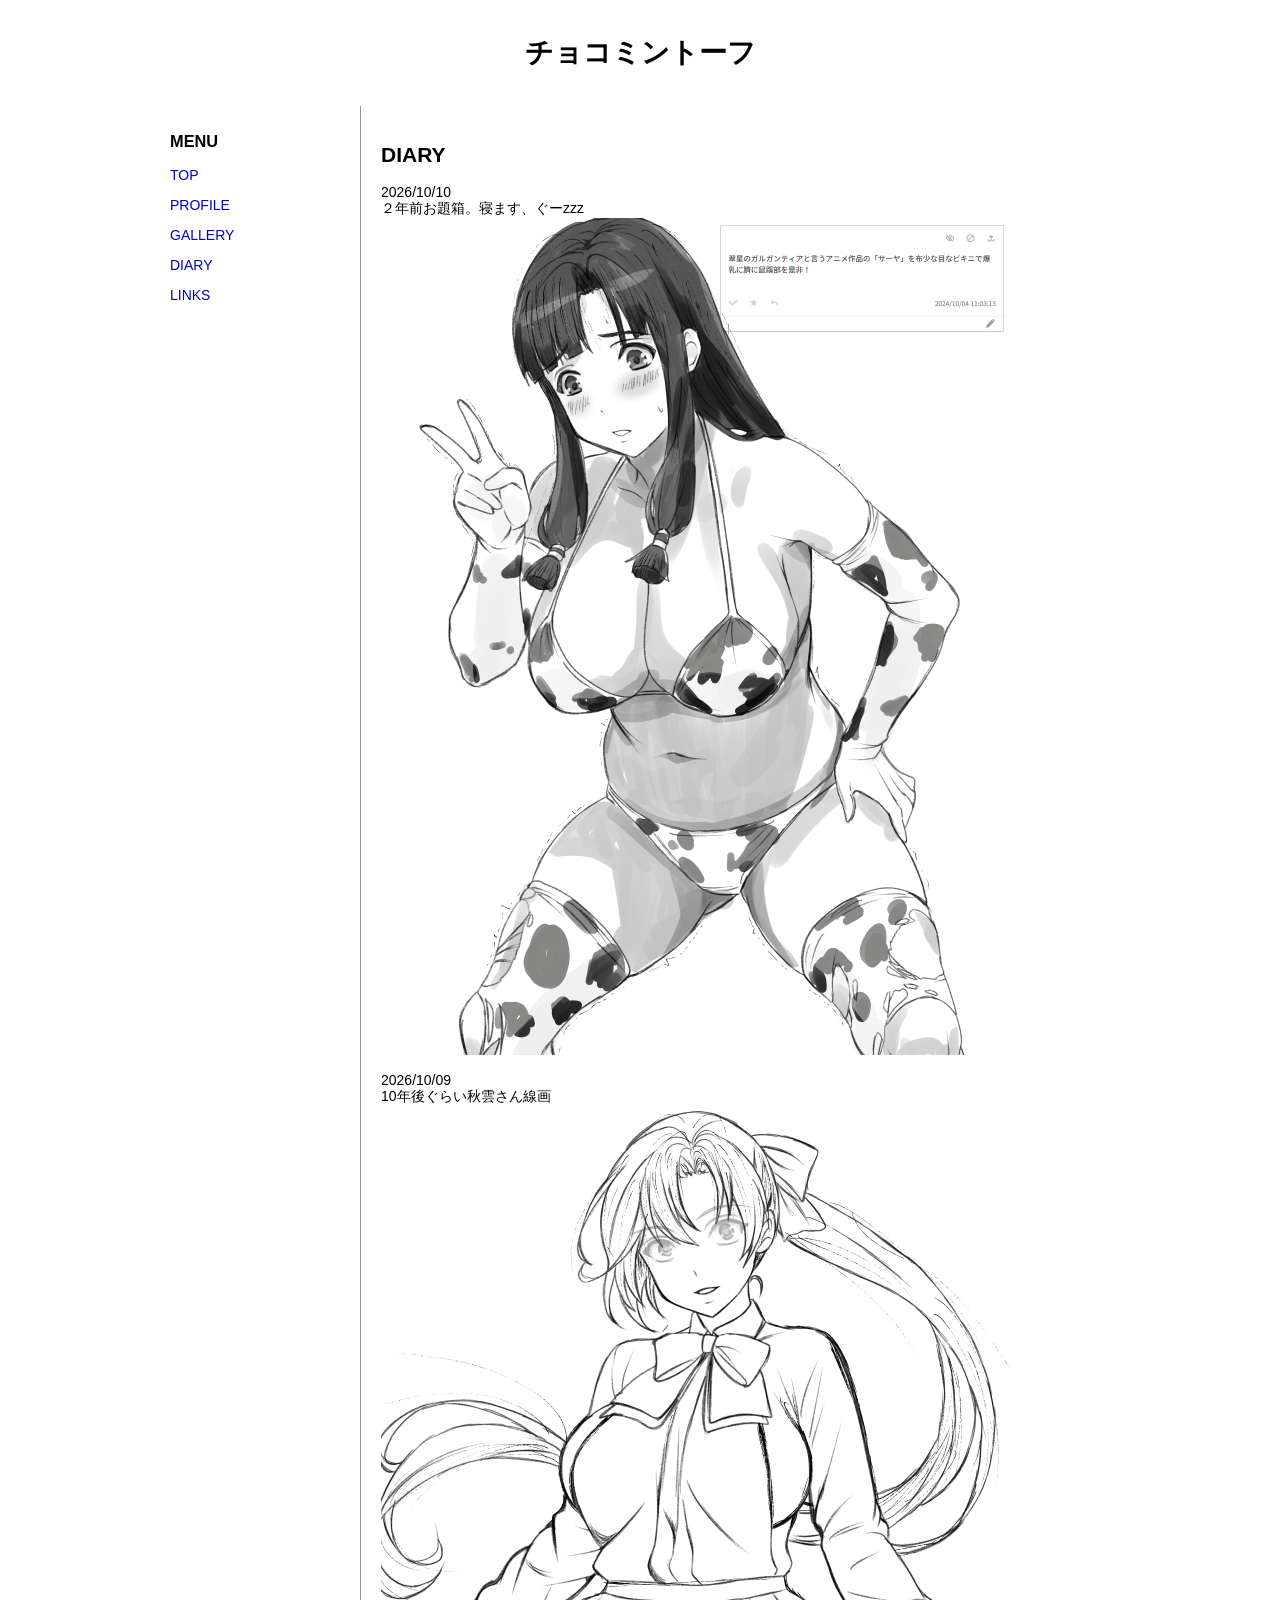
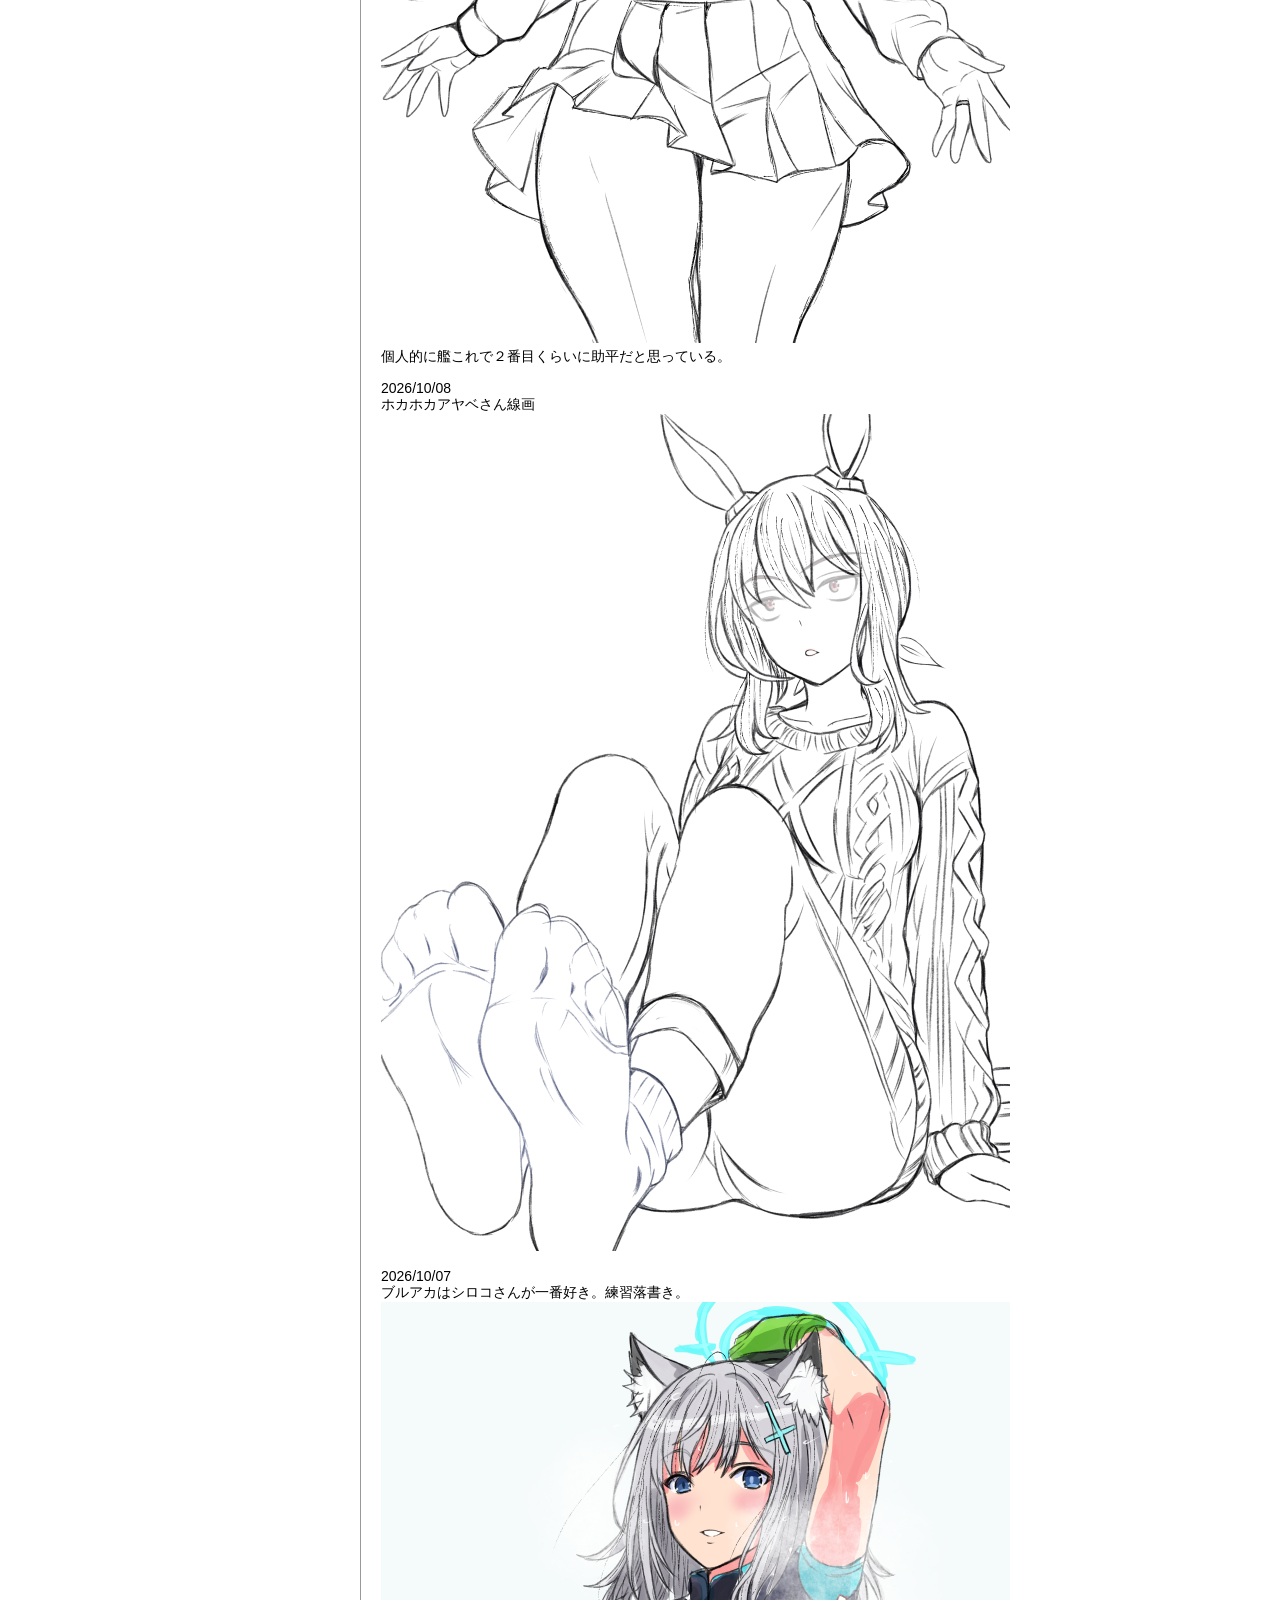
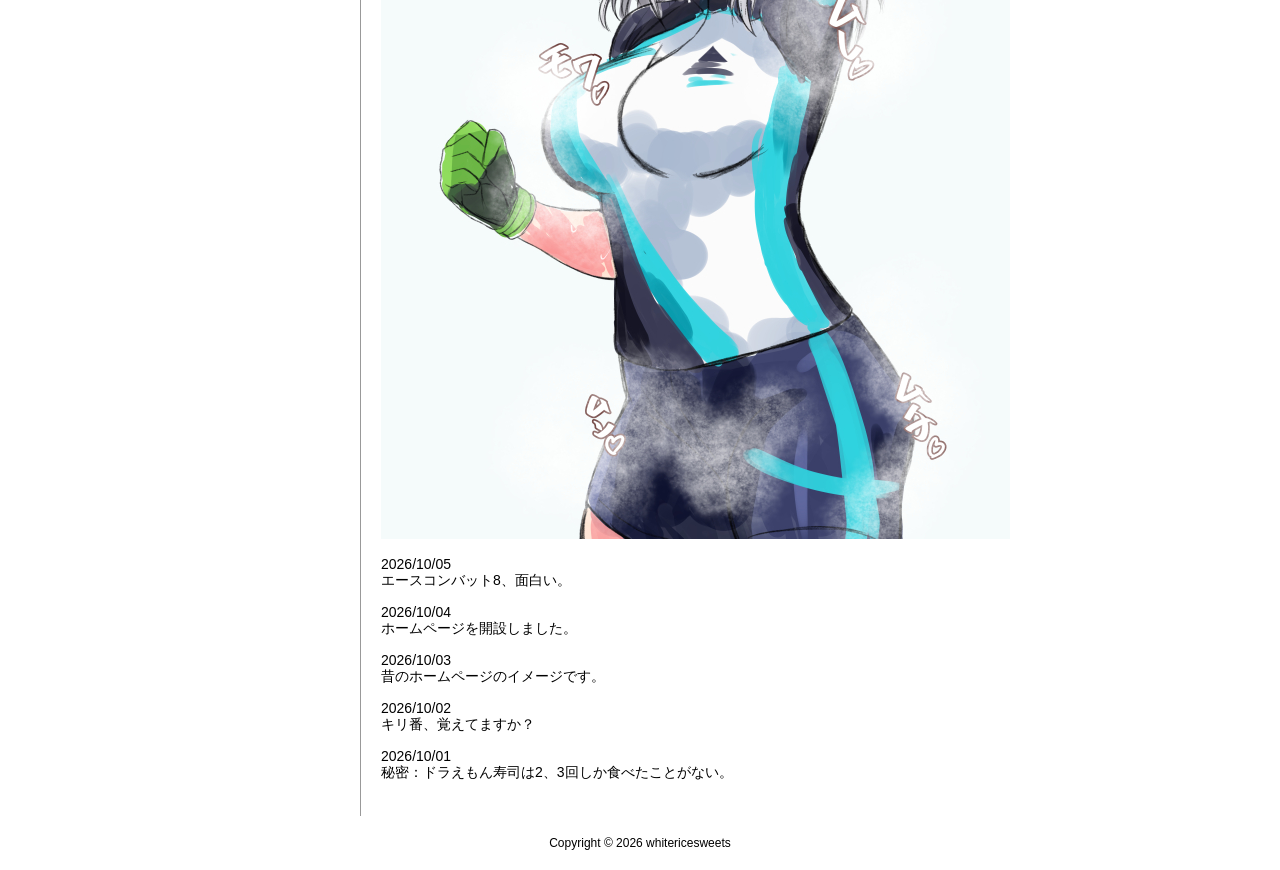
==== choco/diary.html @ 5cf2af8f "Update diary.html with new and existing entries Added new diary entry for 2026/10/10 and updated pre" ====
<!DOCTYPE html><html lang="ja"><head><meta charset="UTF-8"><title>diary.html</title><link rel="stylesheet" href="css/style.css"></head><body><div id="wrapper"><div id="header"><h1>チョコミントーフ</h1></div>
<div id="main"><div id="menu"><h3>MENU</h3><p><a href="index.html">TOP</a></p>
<p><a href="profile.html">PROFILE</a></p>
<p><a href="gallery.html">GALLERY</a></p>
<p><a href="diary.html">DIARY</a></p>
<p><a href="links.html">LINKS</a></p></div>



<div id="content"><h2>DIARY</h2>

<p>2026/10/10
  <br>２年前お題箱。寝ます、ぐーzzz <img src="img/saaya.jpg" alt="" title=""　class="topimg" >
</p>
  
<p>2026/10/09
  <br>10年後ぐらい秋雲さん線画 <img src="img/akigumo.jpg" alt="" title=""　class="topimg" >
　<br>個人的に艦これで２番目くらいに助平だと思っている。
</p>
  
<p>2026/10/08
  <br>ホカホカアヤベさん線画 <img src="img/ayabe.jpg" alt="" title=""　class="topimg" ></p>

<p>2026/10/07
<br>ブルアカはシロコさんが一番好き。練習落書き。 <img src="img/siroko.jpg" alt="" title=""　class="topimg" ></p>
<p>2026/10/05
<br>エースコンバット8、面白い。</p>
<p>2026/10/04
<br>ホームページを開設しました。</p>
<p>2026/10/03
<br>昔のホームページのイメージです。</p>
<p>2026/10/02
<br>キリ番、覚えてますか？</p>
<p>2026/10/01
<br>秘密：ドラえもん寿司は2、3回しか食べたことがない。</p>
</div></div><div class="footer">Copyright © 2026 whitericesweets</div></div></body></html>
---- choco/css/style.css ----
body{margin:0;background:#fff;color:#000;font-family:"MS PGothic","ＭＳ Ｐゴシック",sans-serif;font-size:14px;}#wrapper{width:960px;margin:0 auto;}#header{text-align:center;padding:15px;}#main{display:flex;}#menu{width:180px;border-right:1px solid #999;padding:10px;}#menu a{color:#0000cc;text-decoration:none;}#menu a:hover{text-decoration:underline;}#content{flex:1;padding:20px;}hr{border:none;border-top:1px solid #ccc;}table{border-collapse:collapse;}td{padding:4px 10px 4px 0}.footer{text-align:center;margin:20px;font-size:12px;}@media(max-width:768px){#wrapper{width:100%;}#main{flex-direction:column;}#menu{width:auto;border-right:none;border-bottom:1px solid #999;}}

.chocolate {
color: ##5C4033;
}
 
.mint {
color: #98FFCC;
}

.topimg {
  width: 50%;  /* 横幅を10%にする*/
 <!---height: 30%;  /* 縦幅を10%にする*/ --->
}
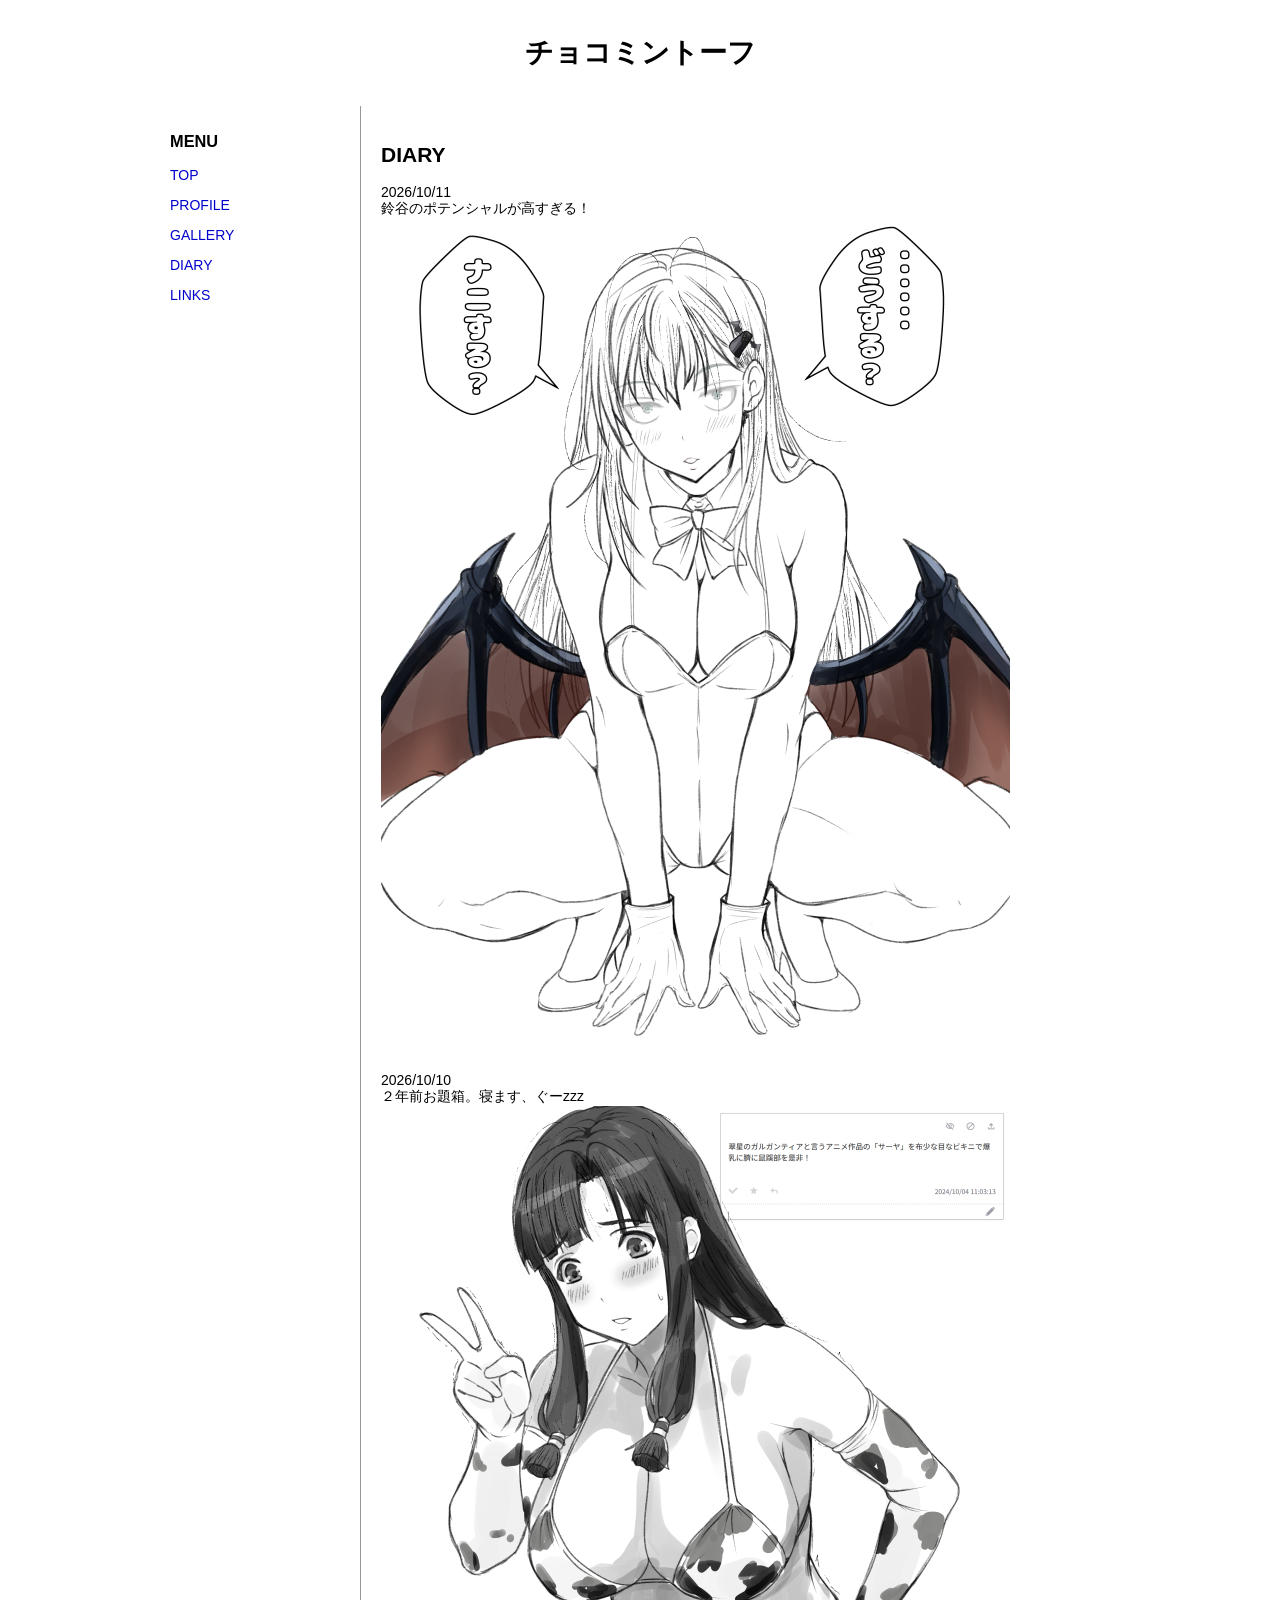
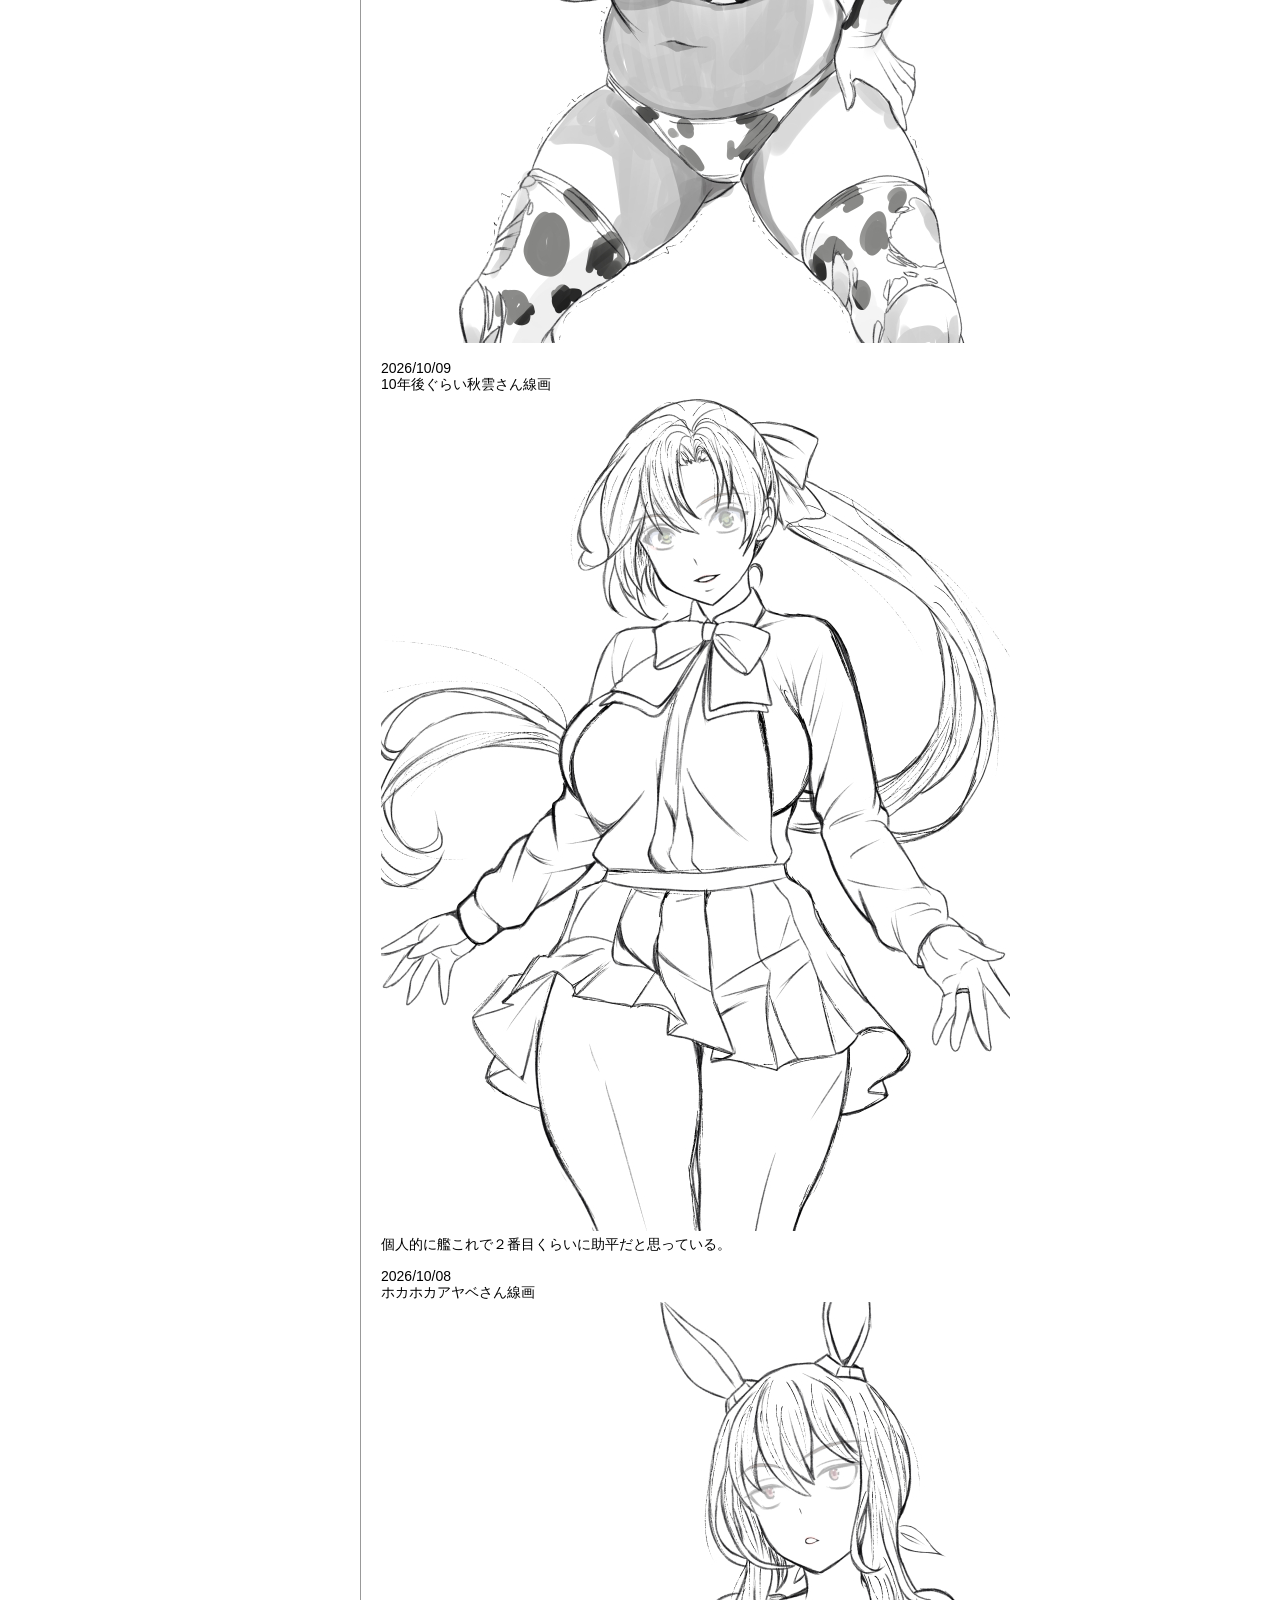
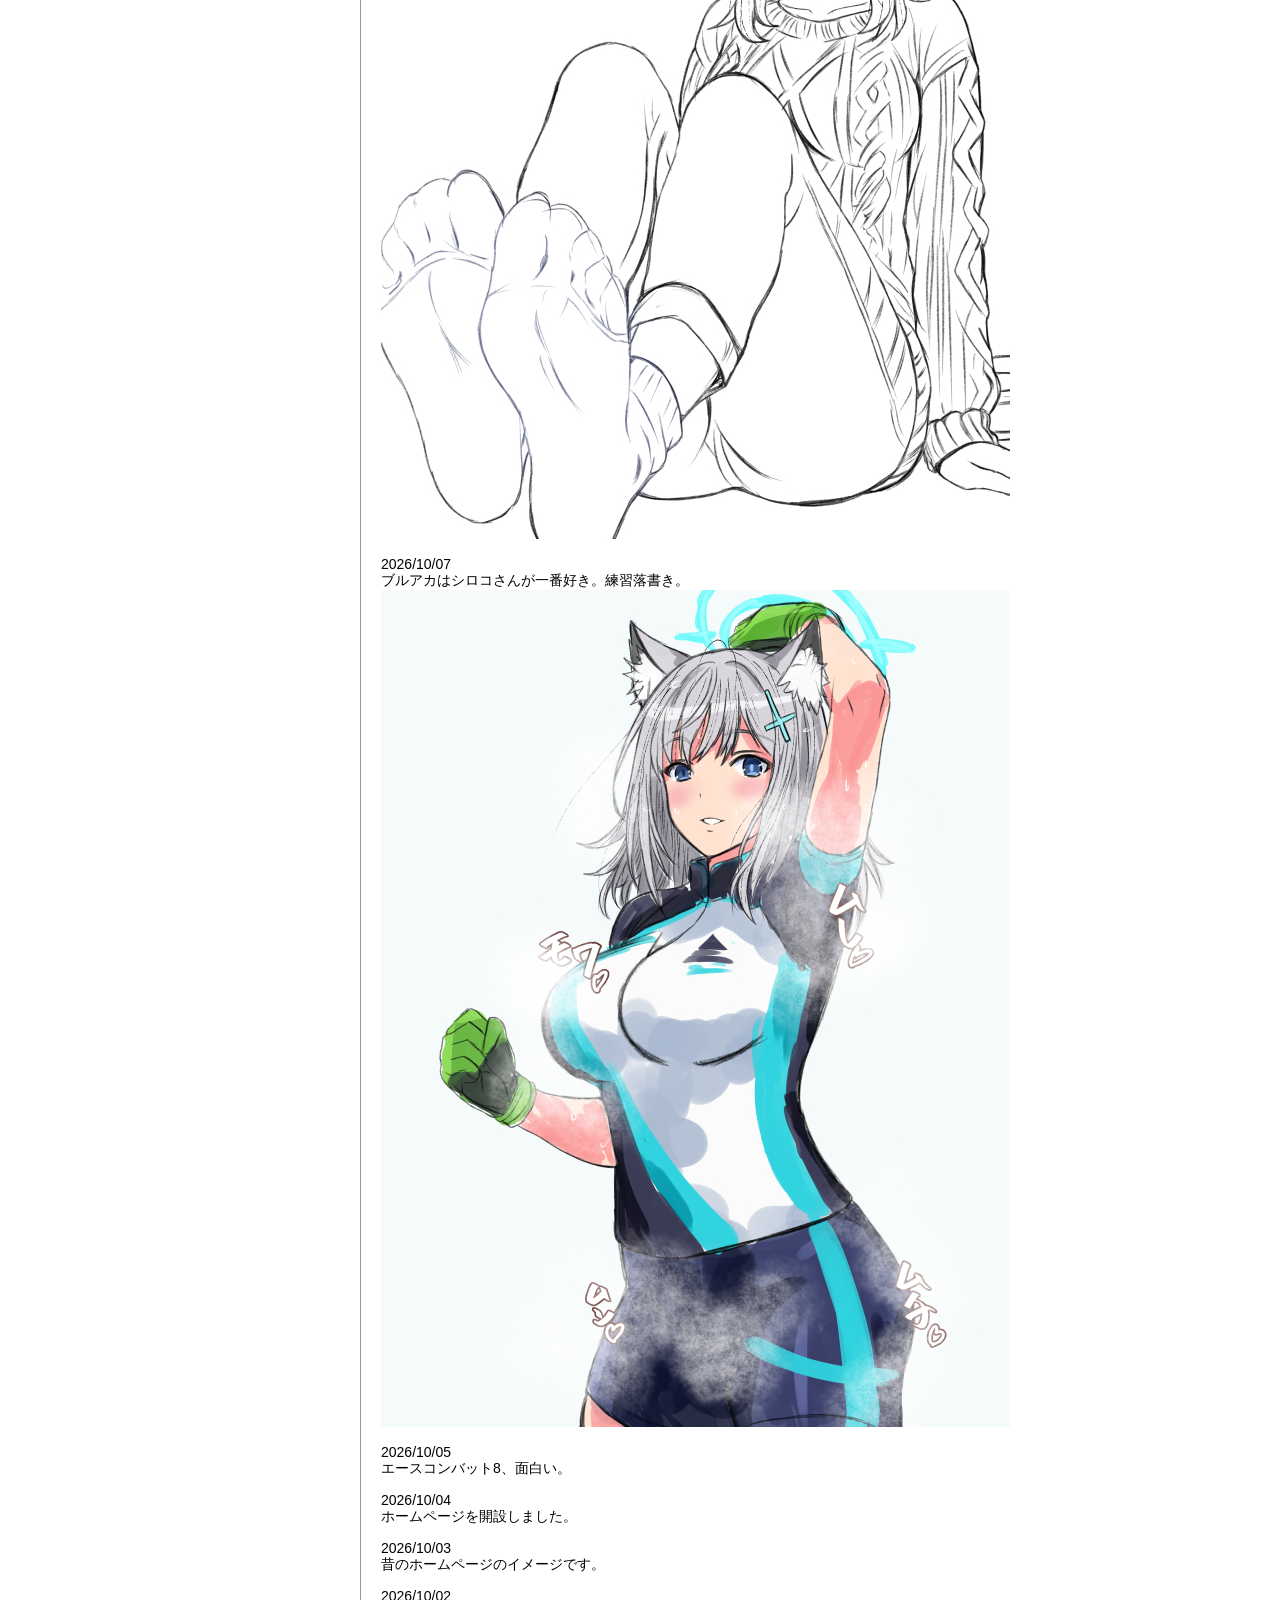
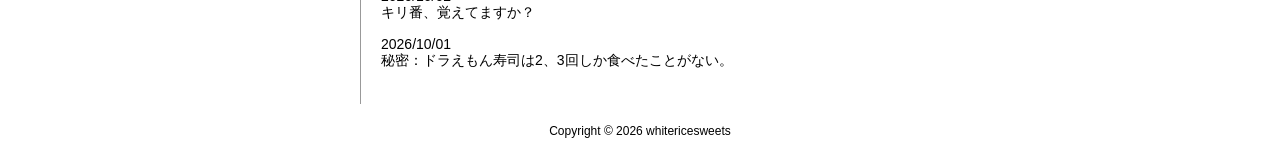
==== commit c53926f9: "Add diary entry for 2026/10/11 Added new diary entry for 2026/10/11 about 鈴谷." ====
--- a/choco/diary.html
+++ b/choco/diary.html
@@ -9,6 +9,10 @@
 
 <div id="content"><h2>DIARY</h2>
 
+<p>2026/10/11
+  <br>鈴谷のポテンシャルが高すぎる！ <img src="img/suzuya.jpg" alt="" title=""　class="topimg" >
+</p>
+  
 <p>2026/10/10
   <br>２年前お題箱。寝ます、ぐーzzz <img src="img/saaya.jpg" alt="" title=""　class="topimg" >
 </p>
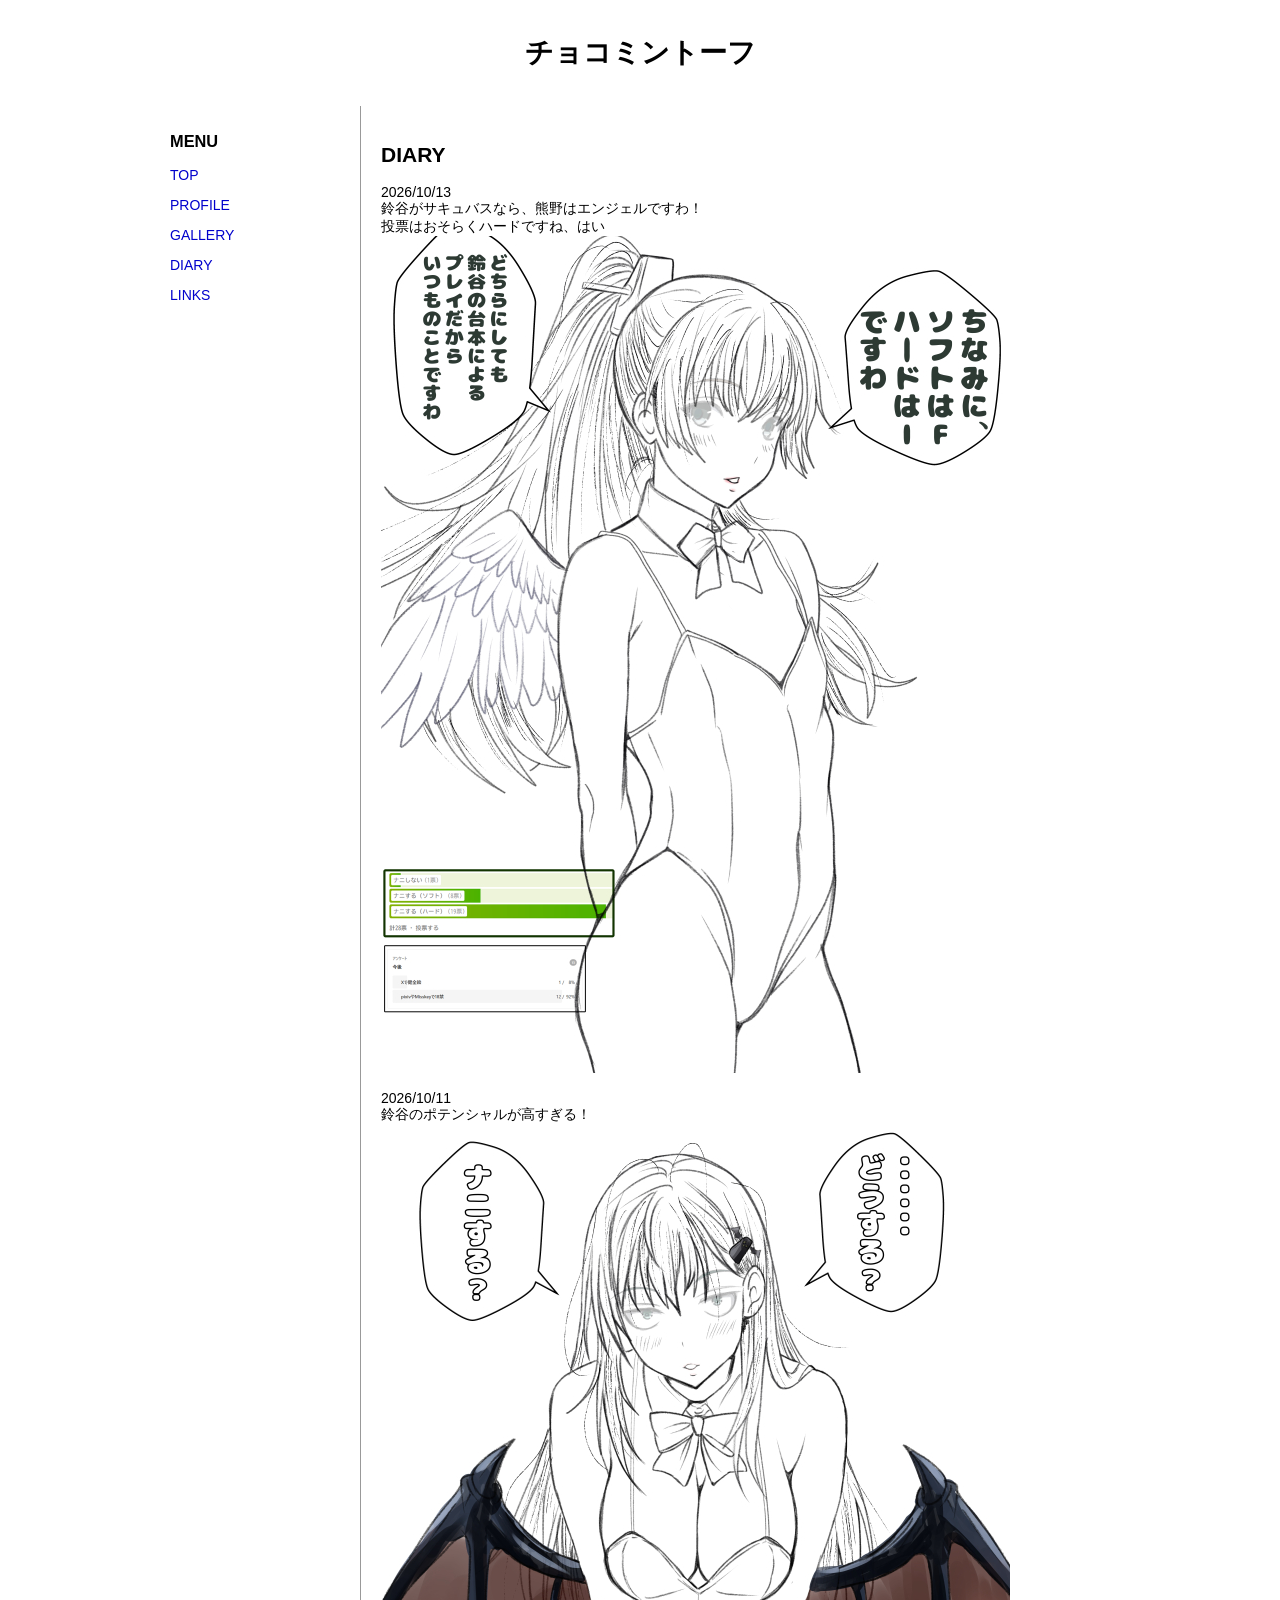
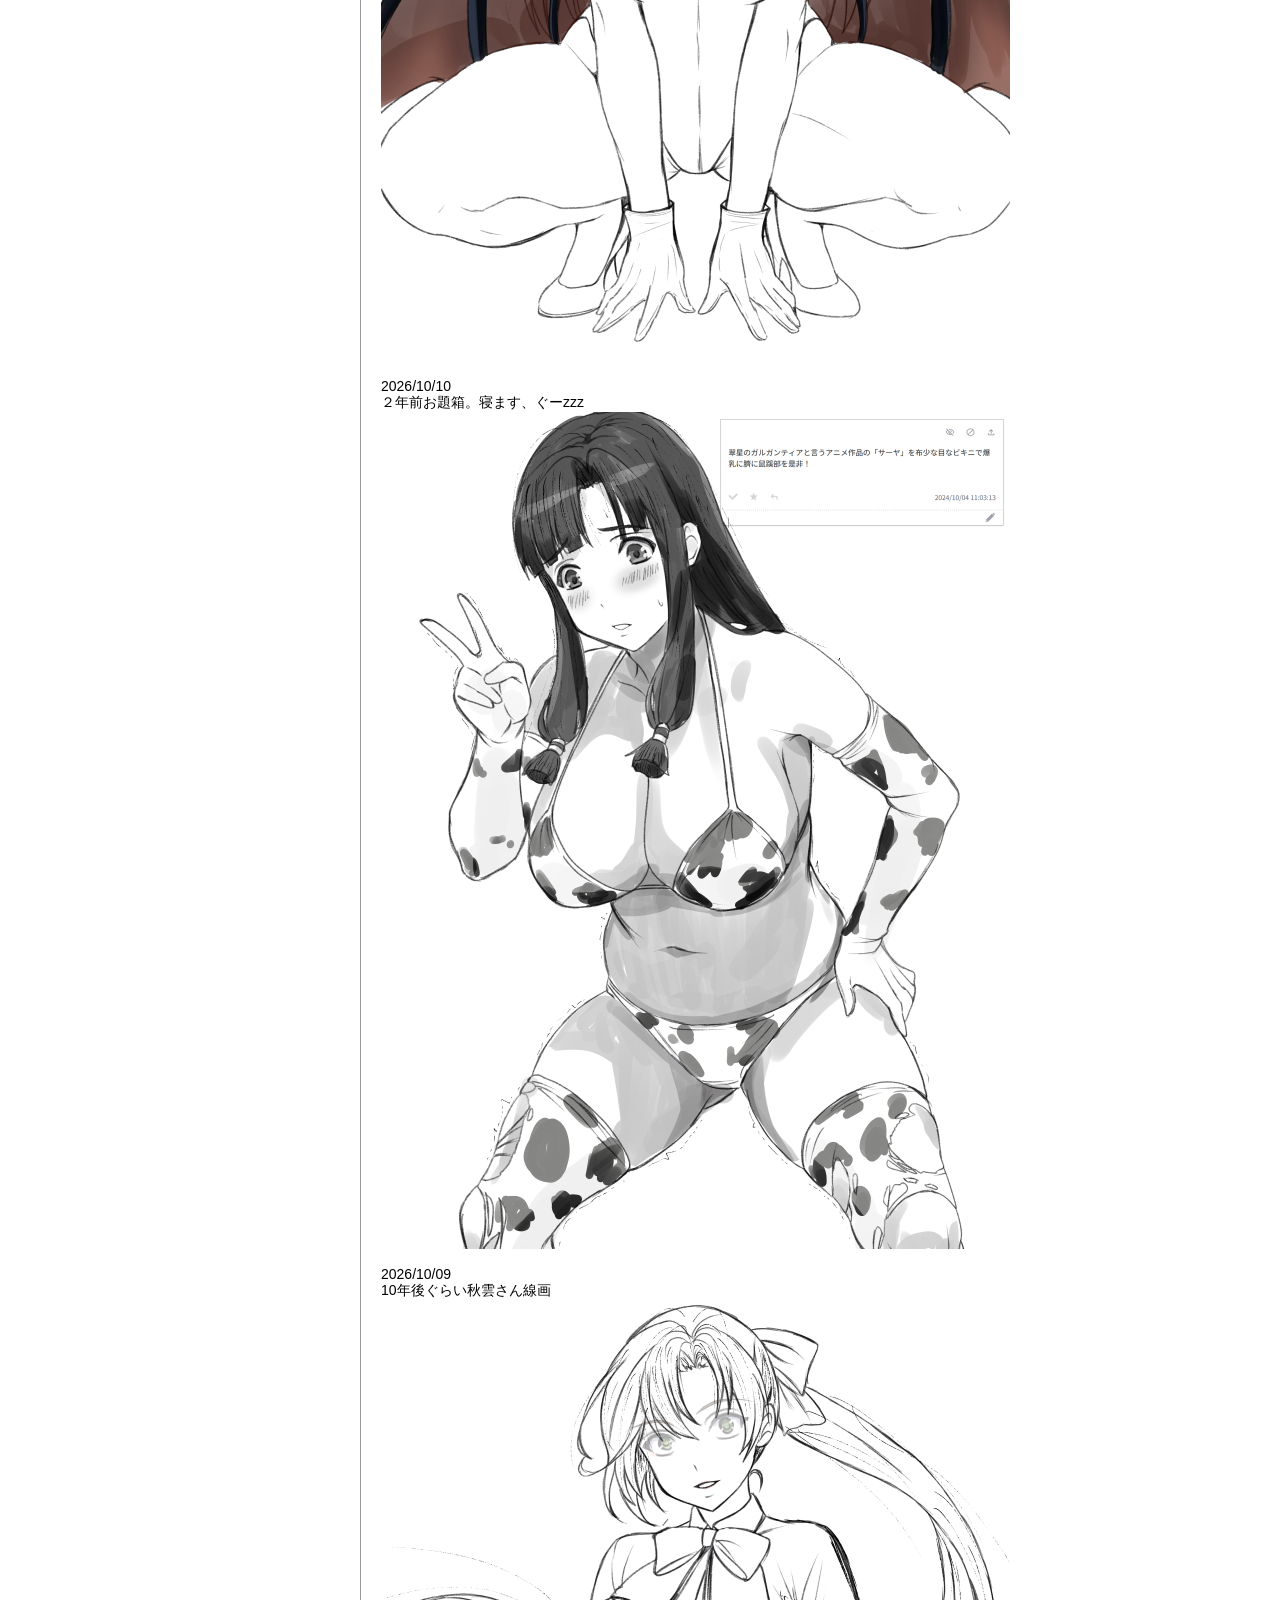
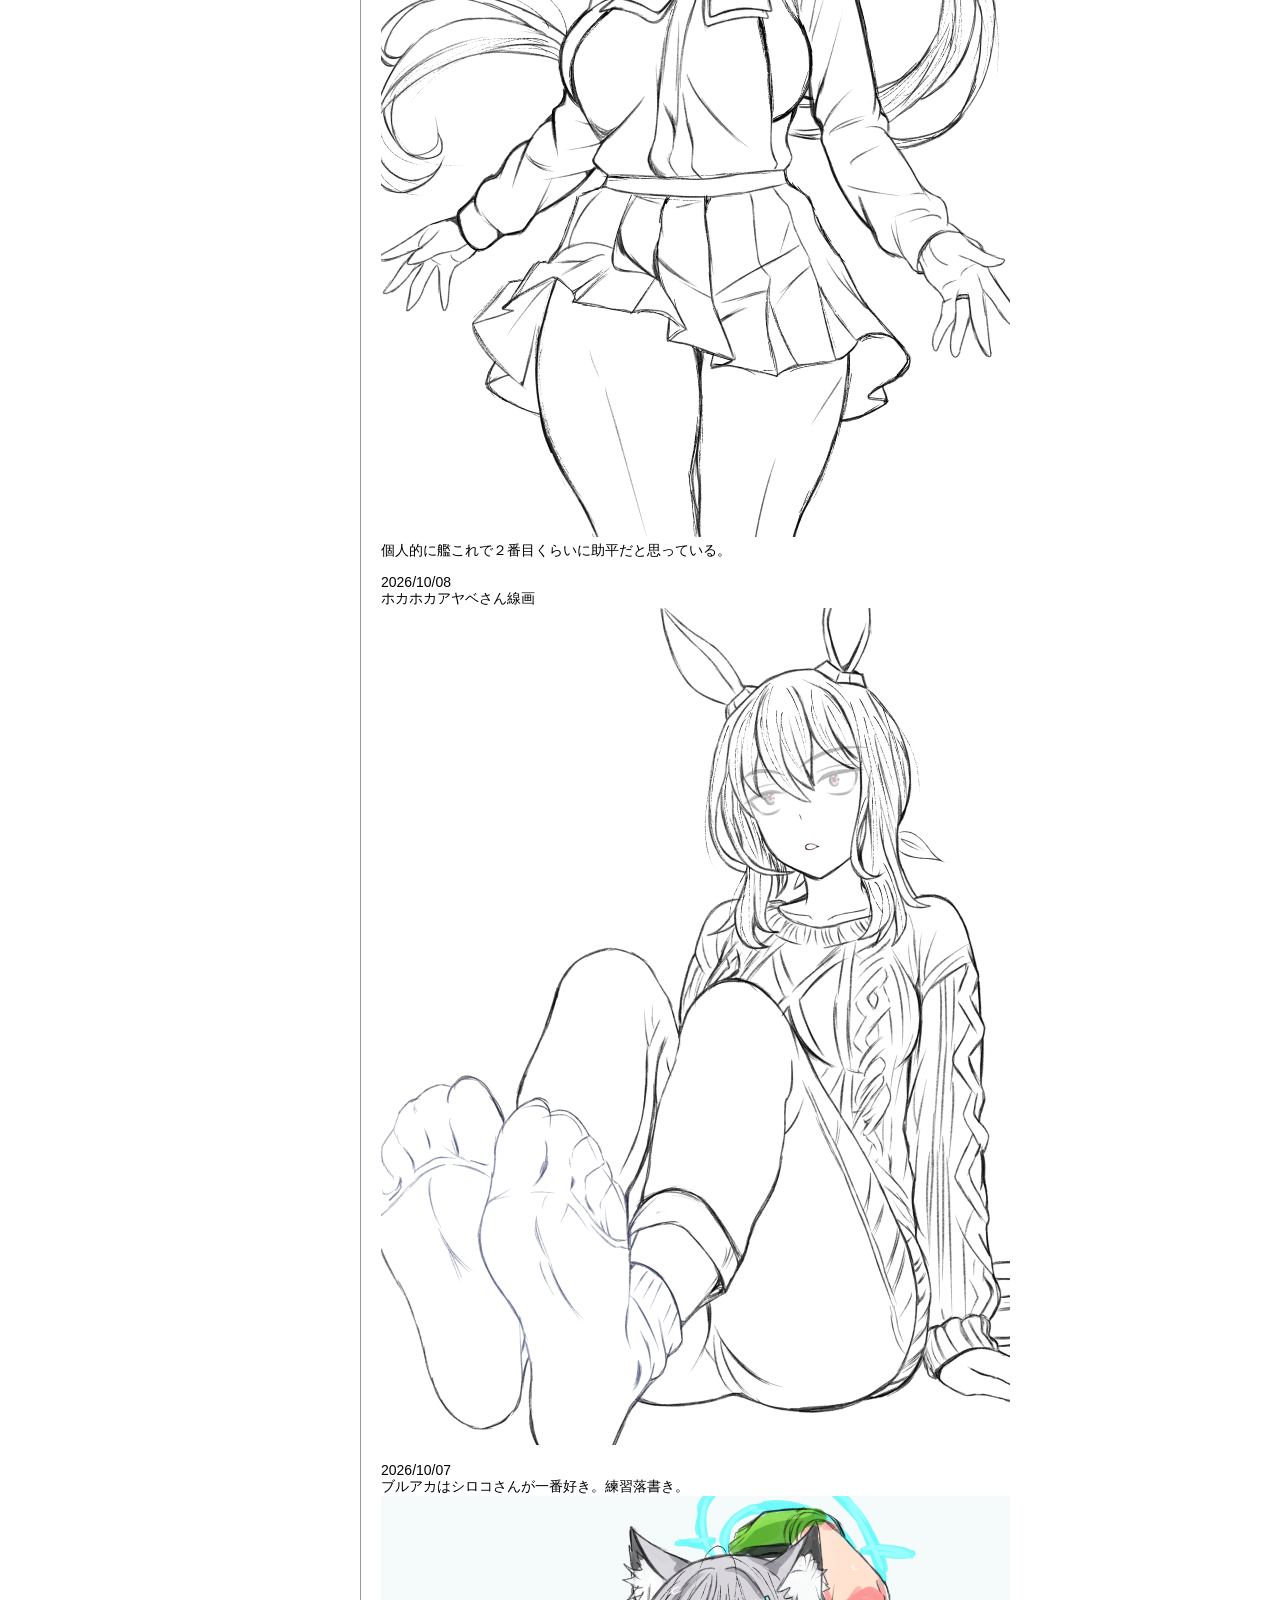
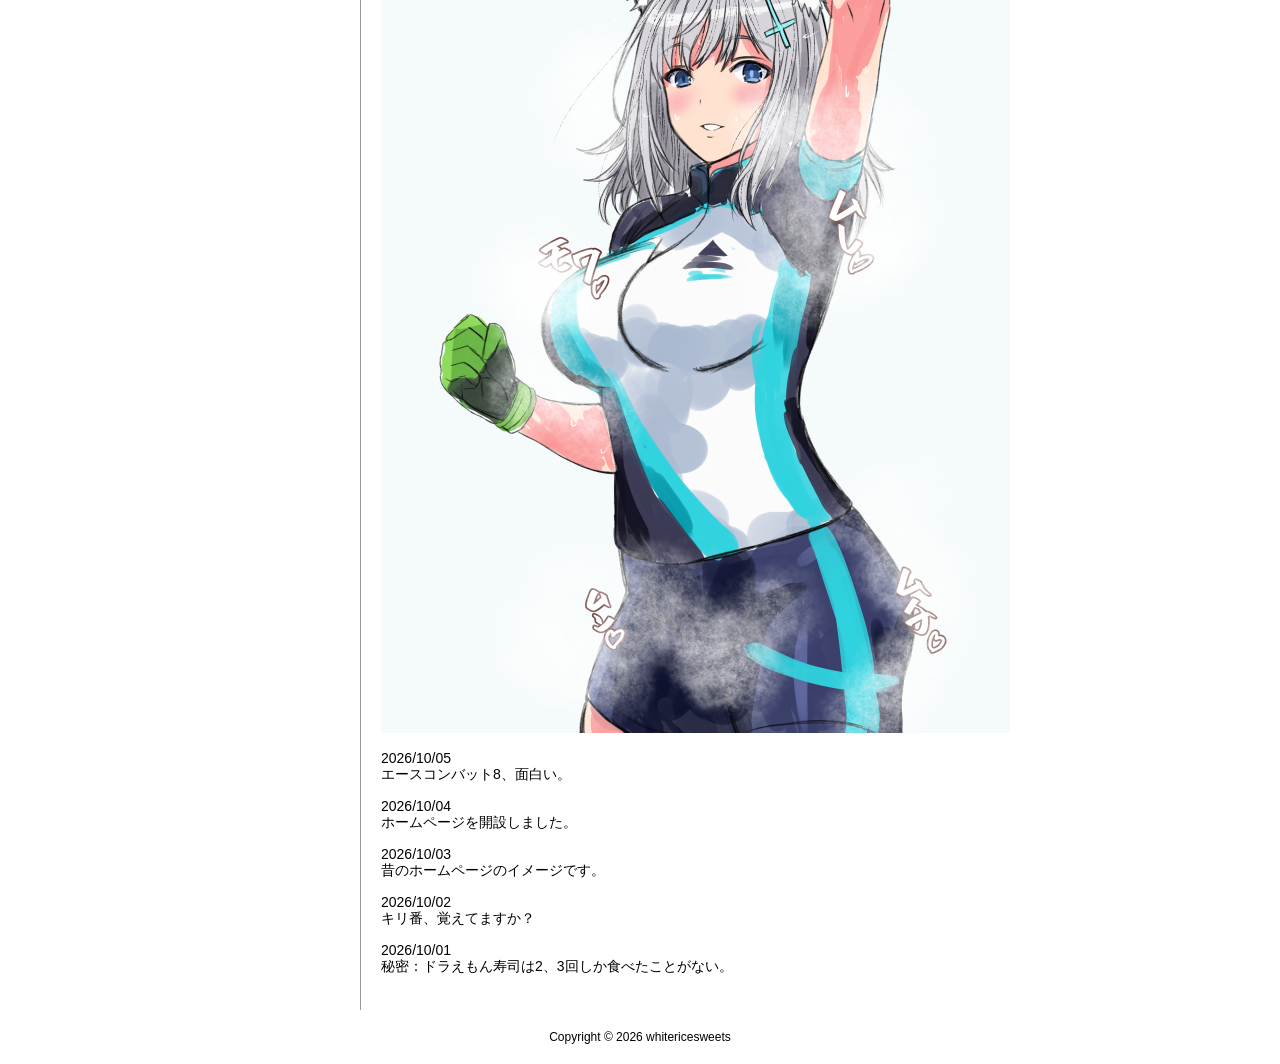
==== commit 6c81770f: "Update diary.html" ====
--- a/choco/diary.html
+++ b/choco/diary.html
@@ -9,6 +9,13 @@
 
 <div id="content"><h2>DIARY</h2>
 
+<p>2026/10/13
+
+  <br>鈴谷がサキュバスなら、熊野はエンジェルですわ！
+  <br>投票はおそらくハードですね、はい
+  <img src="img/kumano.jpg" alt="" title=""　class="topimg" >
+</p>
+  
 <p>2026/10/11
   <br>鈴谷のポテンシャルが高すぎる！ <img src="img/suzuya.jpg" alt="" title=""　class="topimg" >
 </p>
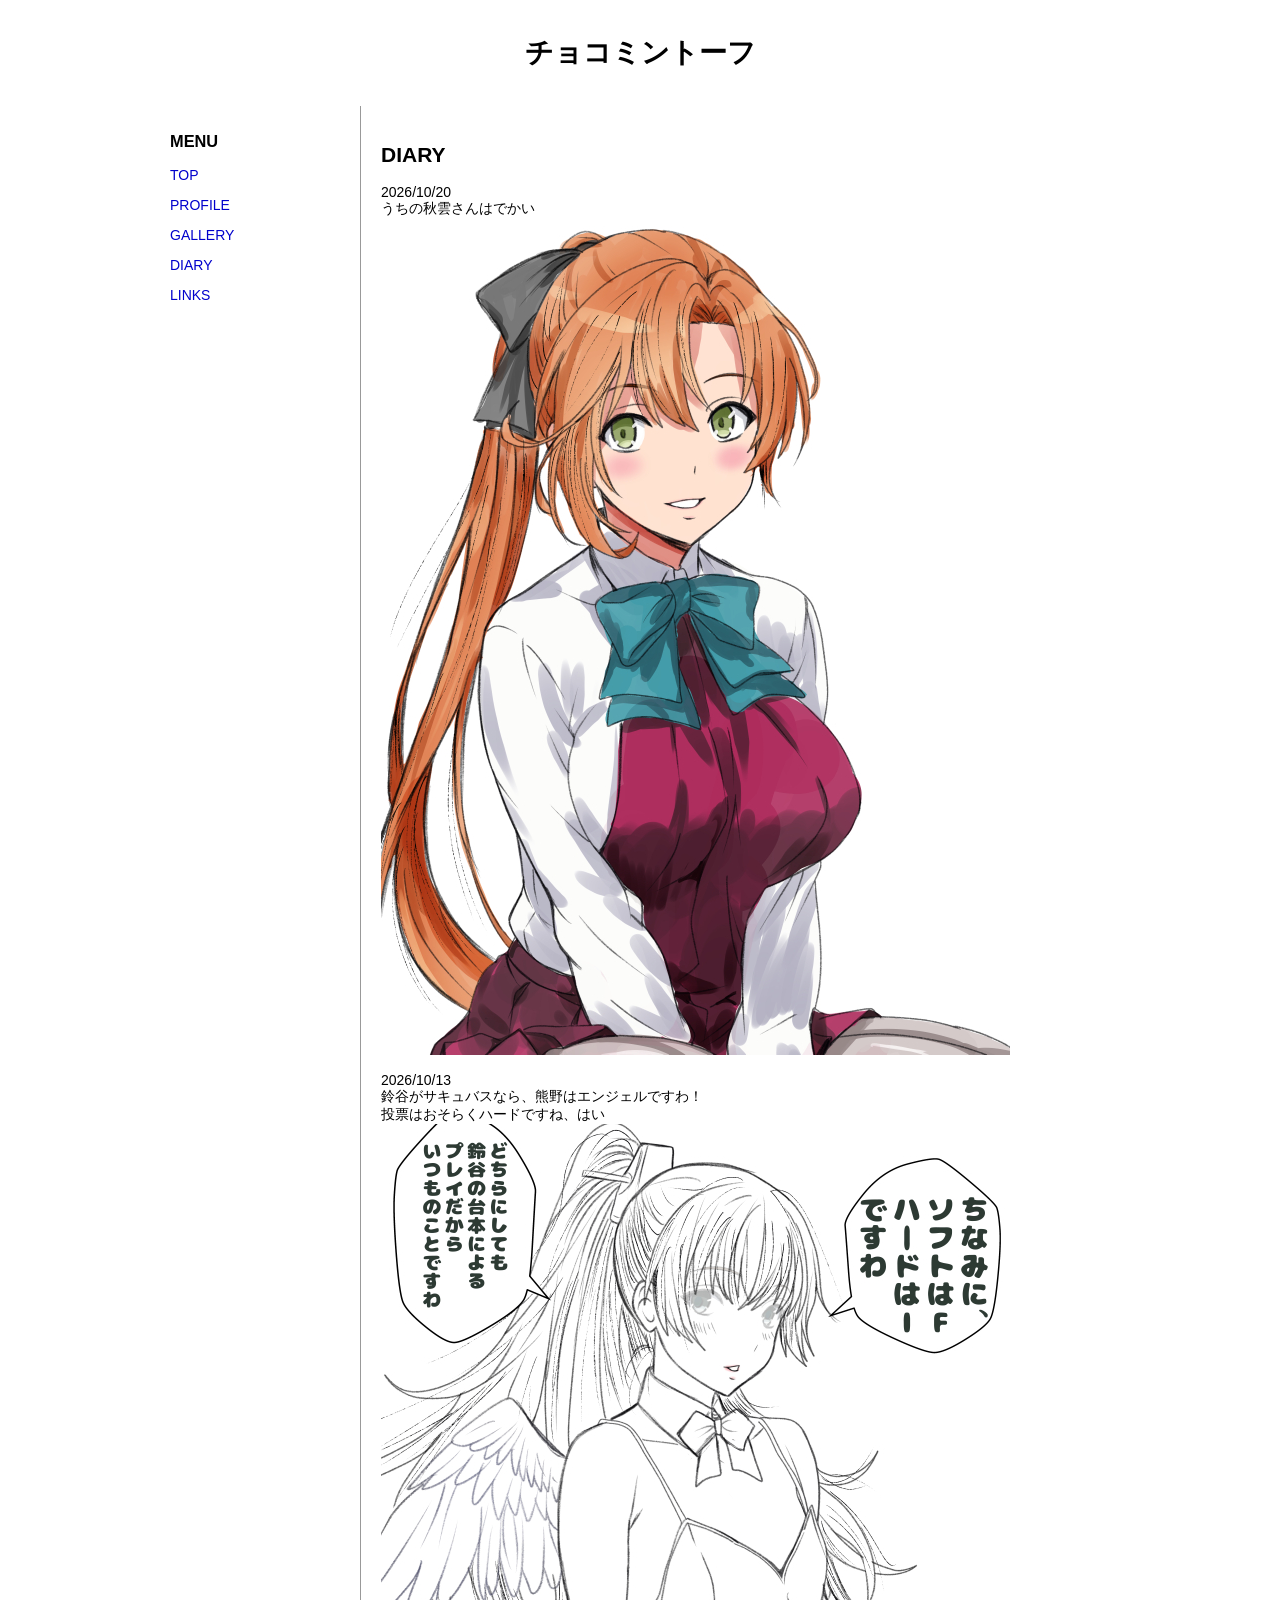
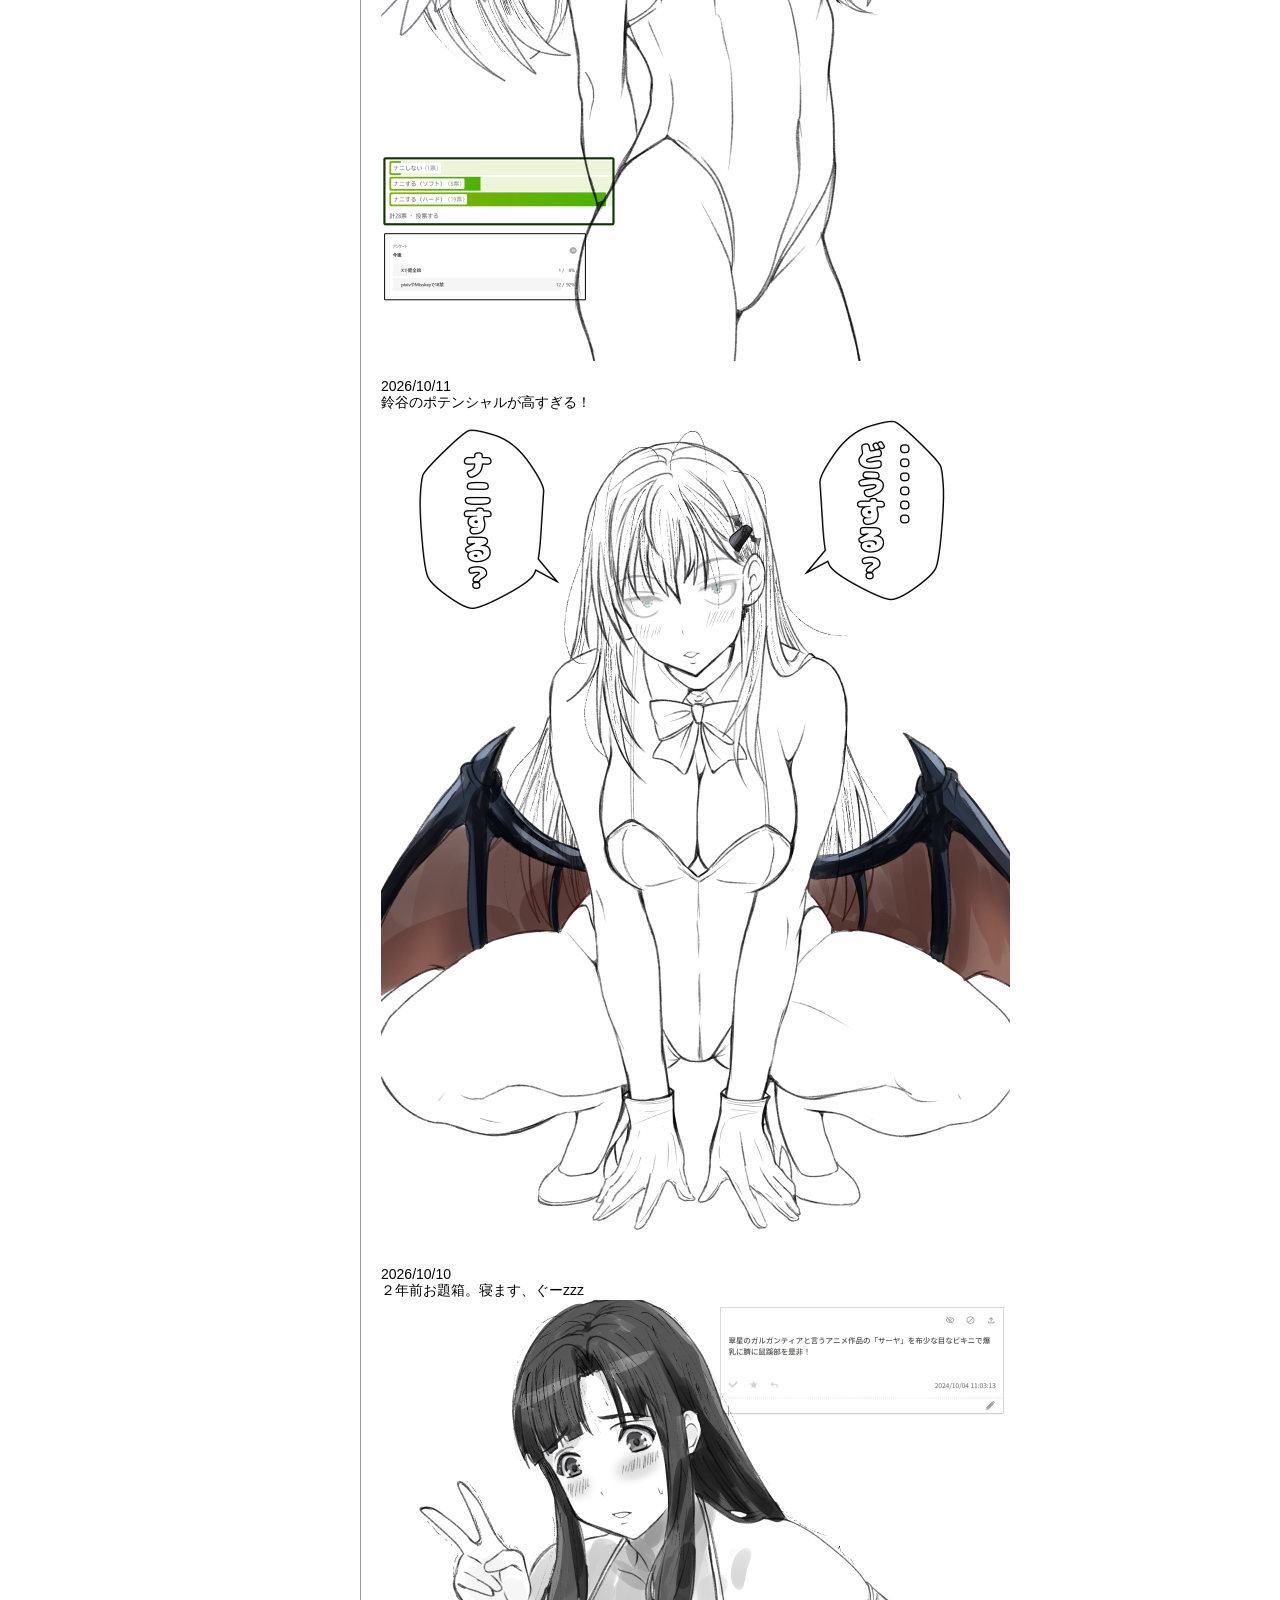
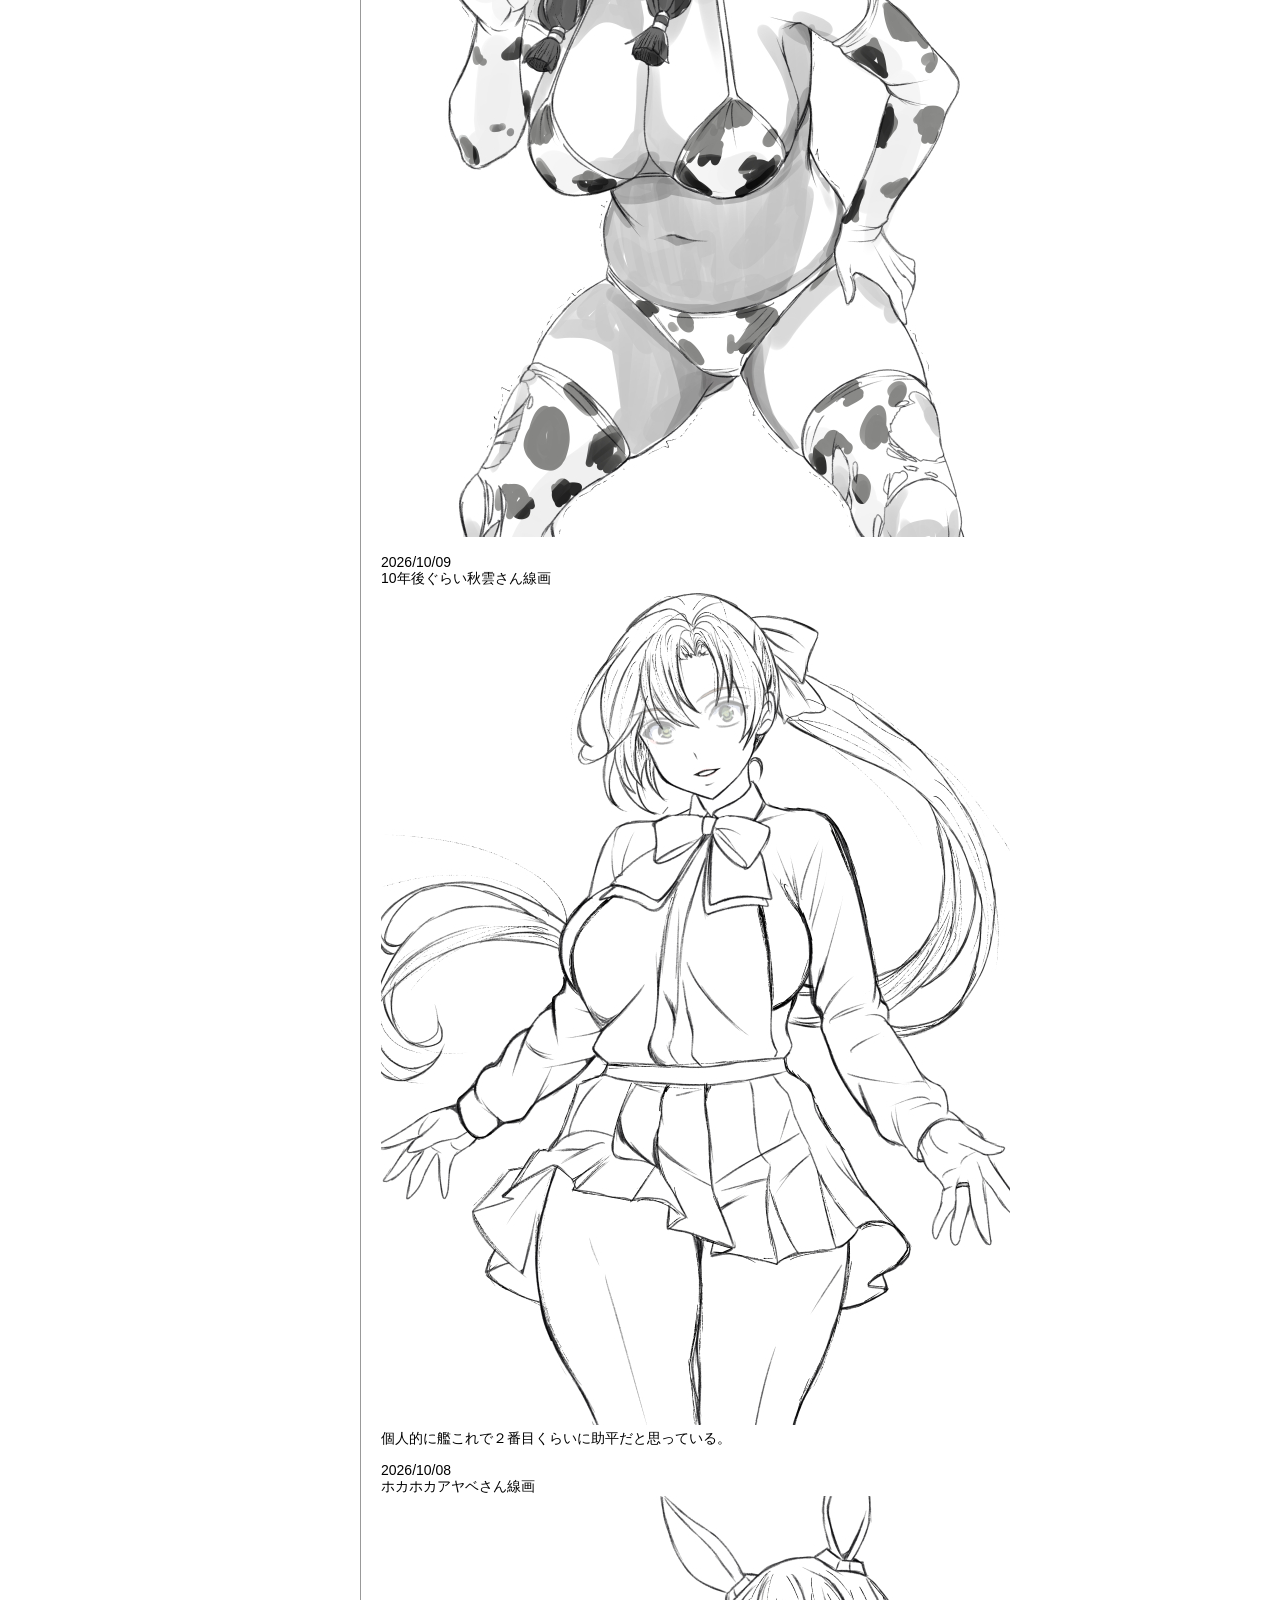
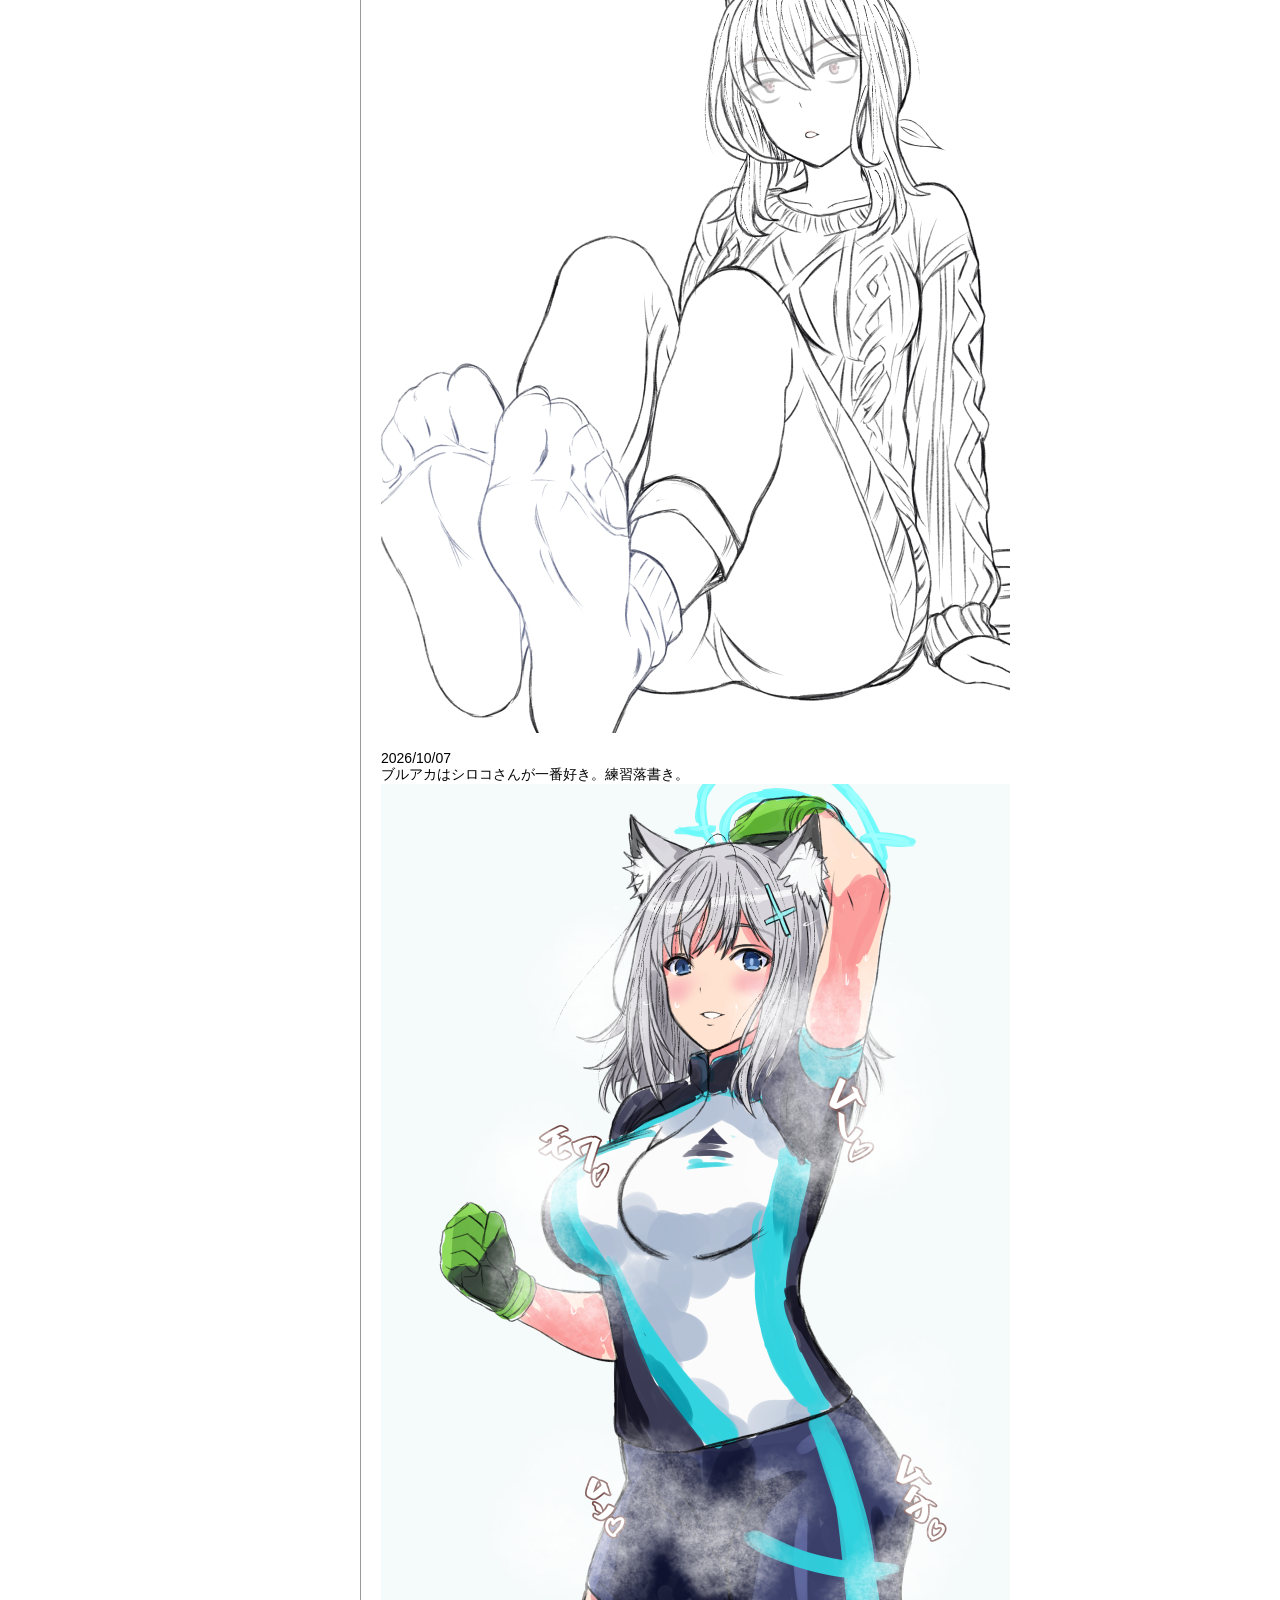
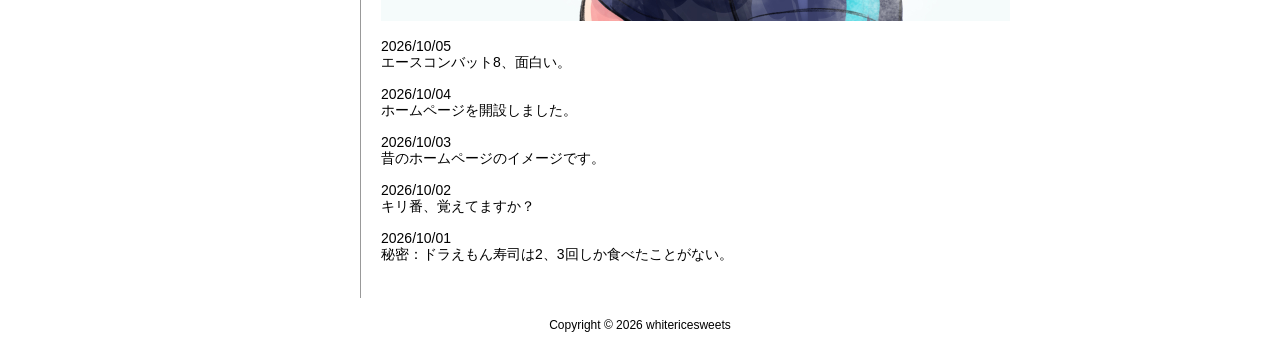
==== commit 401ebc45: "Add new diary entries and update existing ones" ====
--- a/choco/diary.html
+++ b/choco/diary.html
@@ -9,6 +9,13 @@
 
 <div id="content"><h2>DIARY</h2>
 
+<p>2026/10/20
+
+  <br>うちの秋雲さんはでかい
+  <img src="img/akigumo2.jpg" alt="" title=""　class="topimg" >
+</p>
+
+  
 <p>2026/10/13
 
   <br>鈴谷がサキュバスなら、熊野はエンジェルですわ！
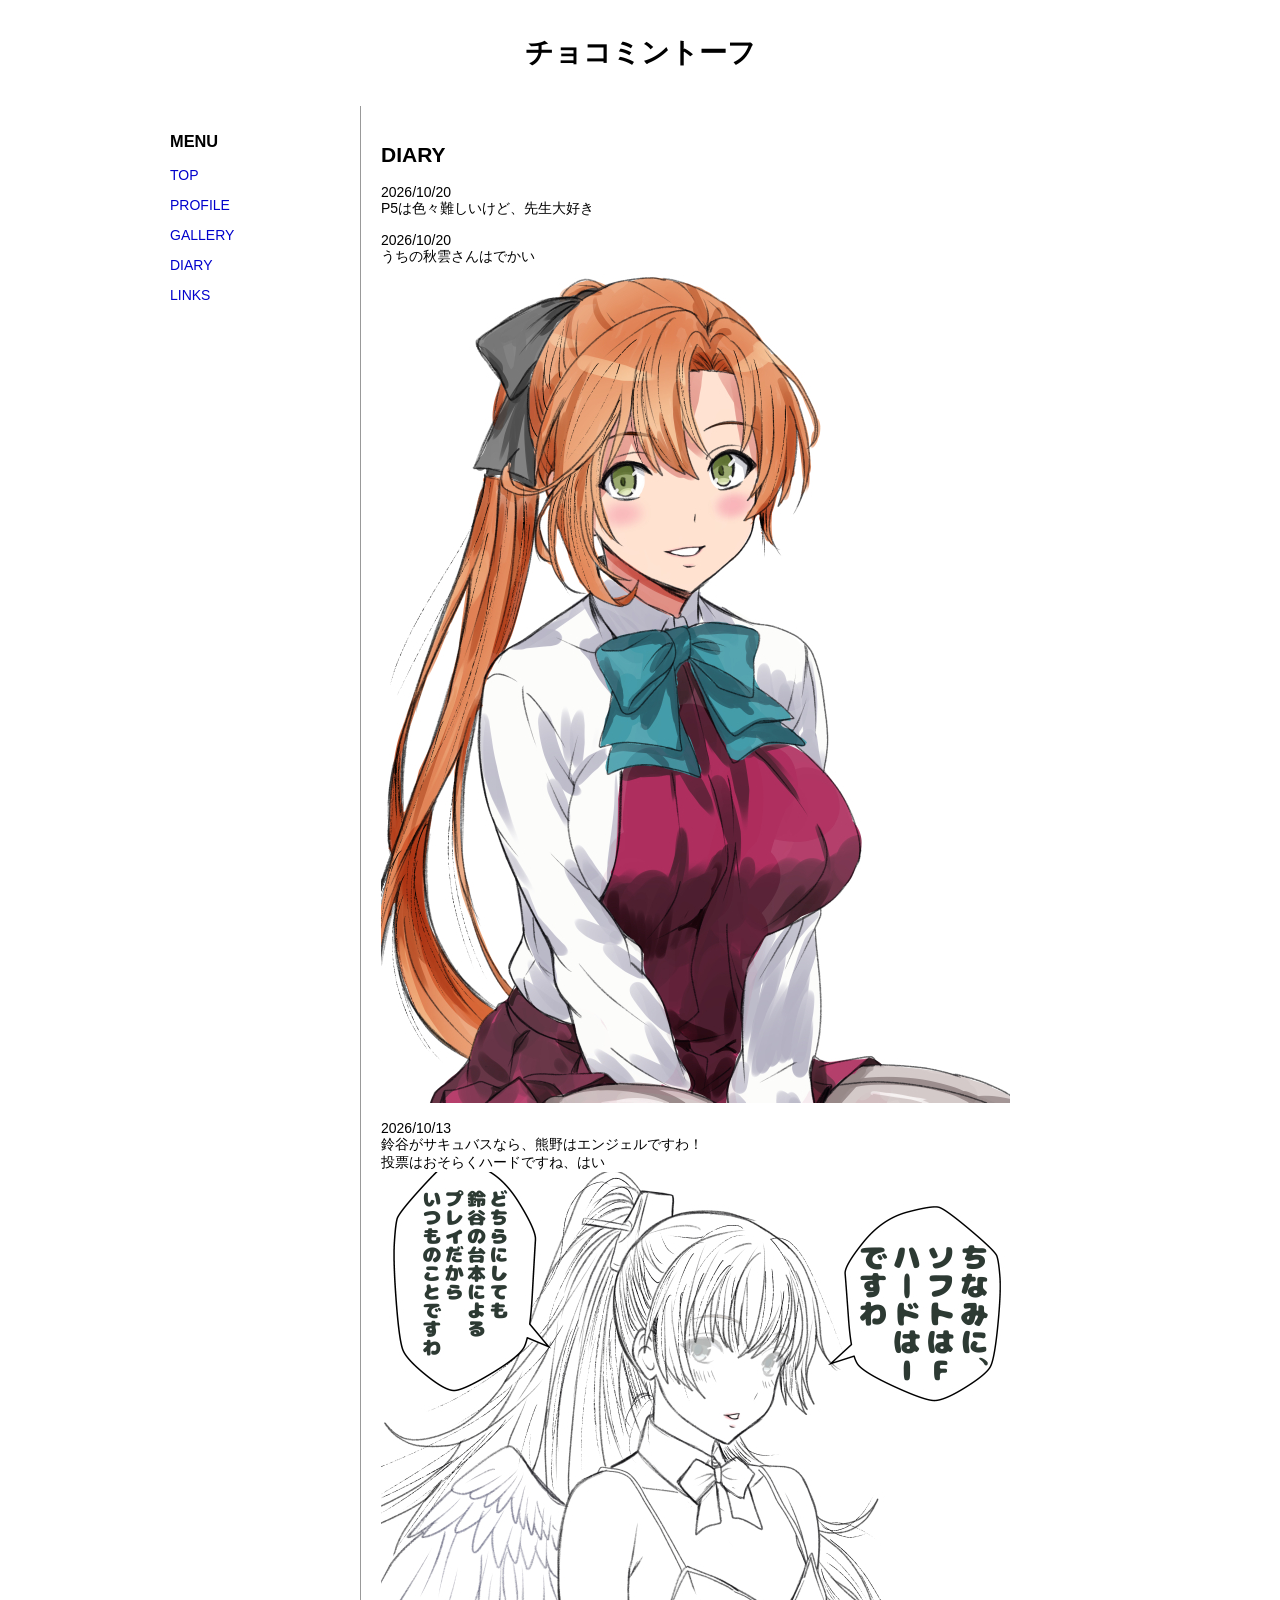
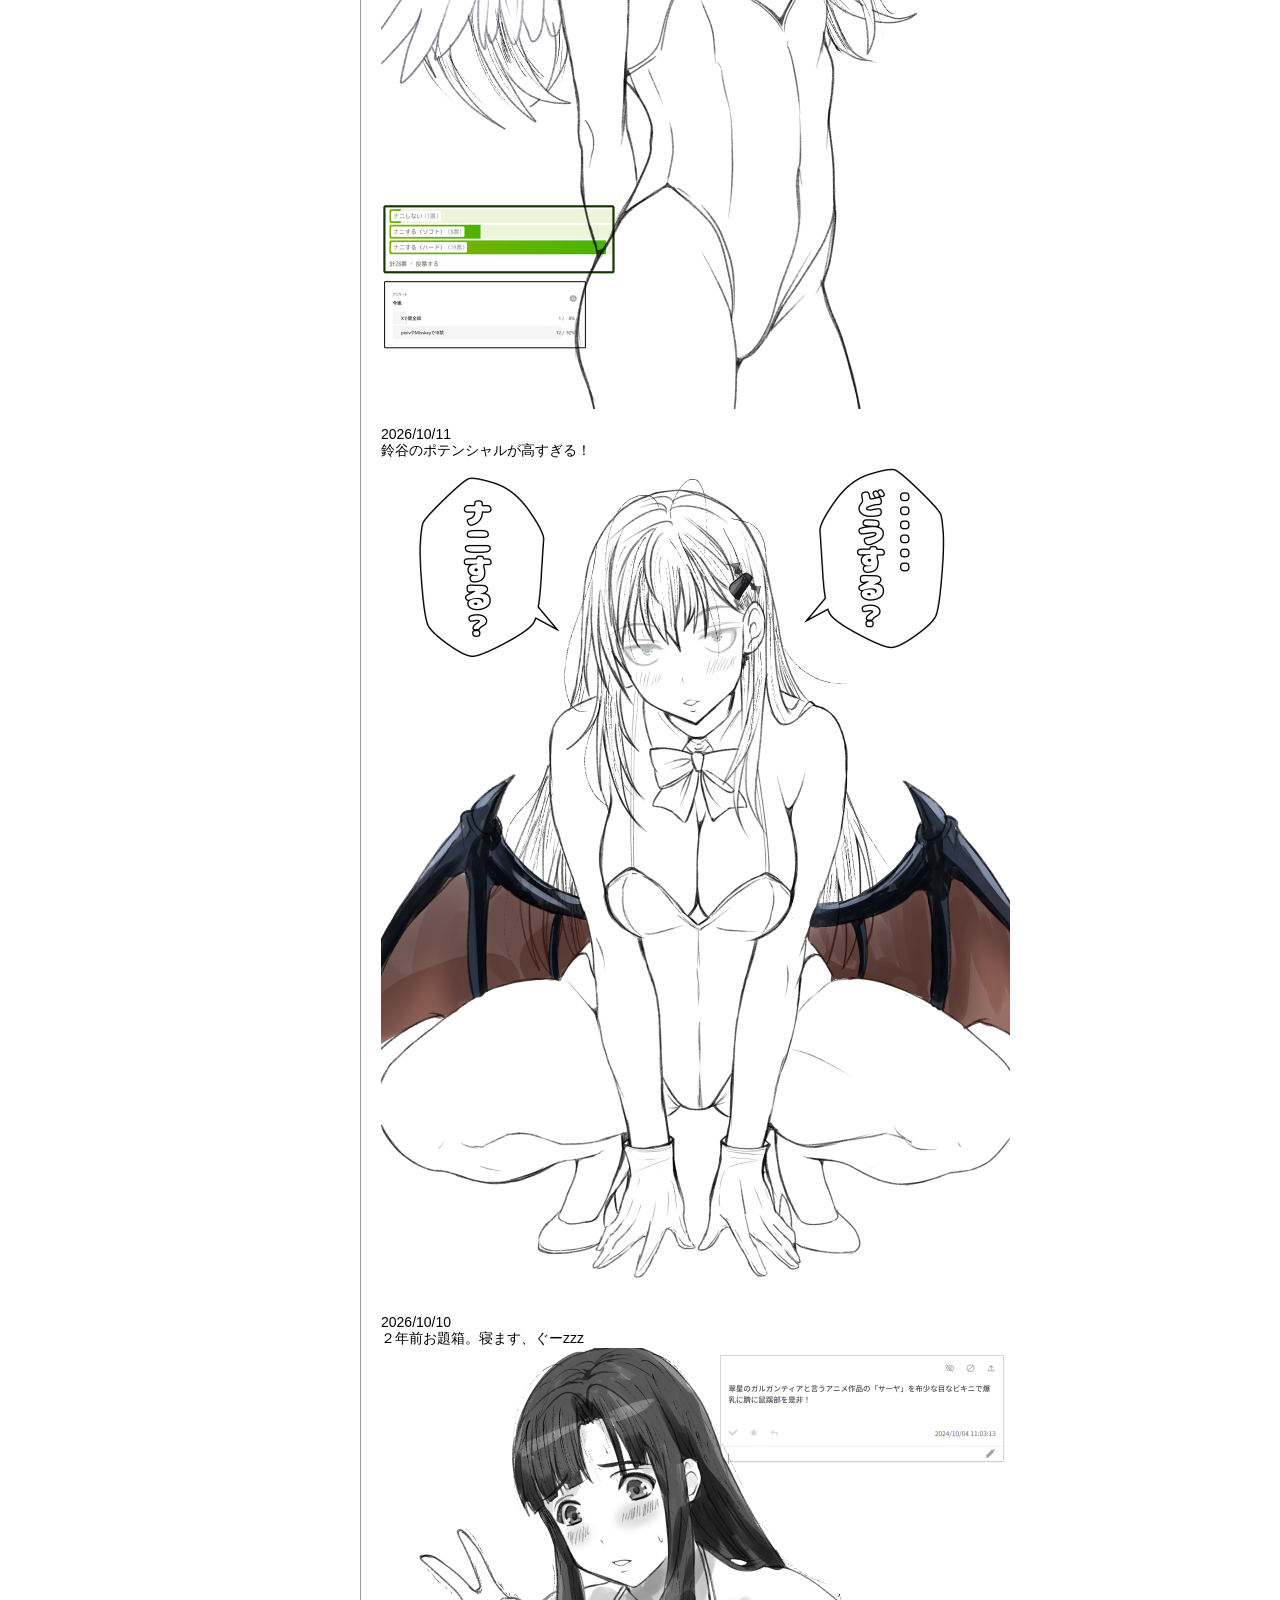
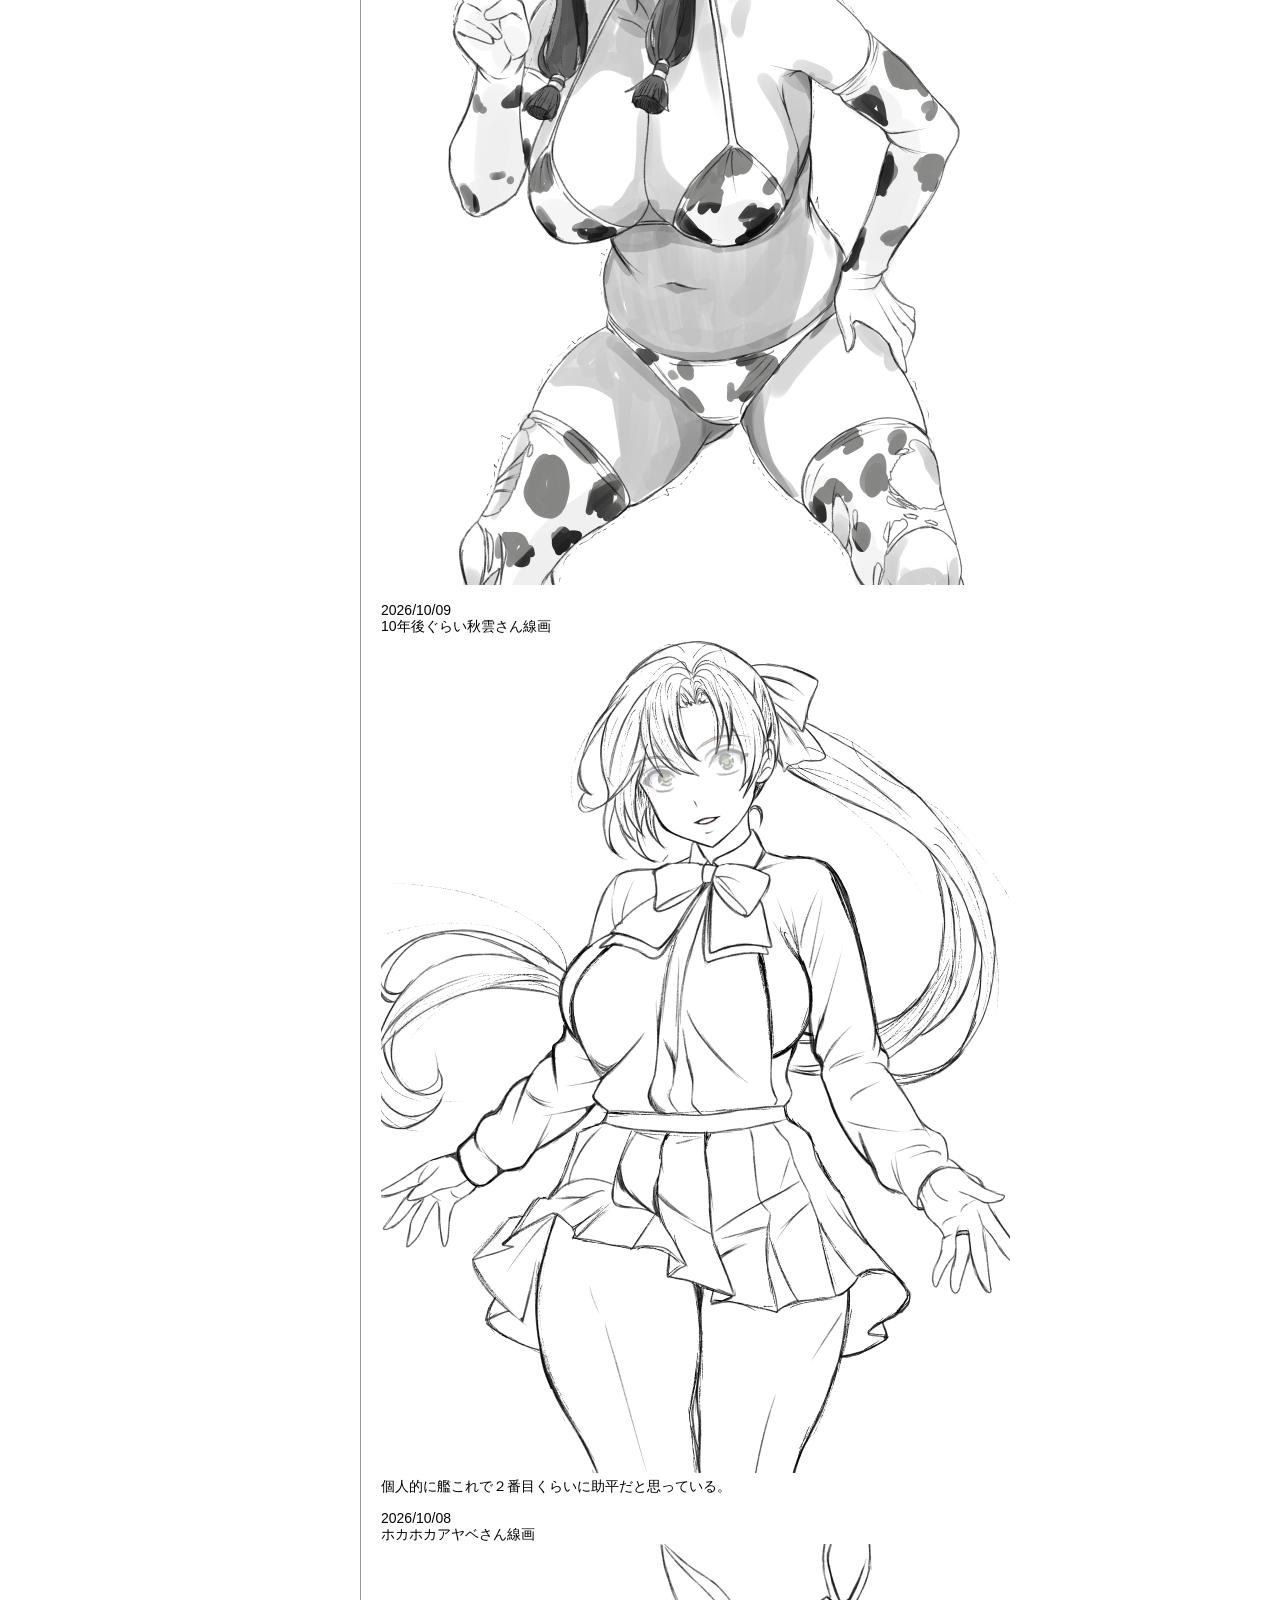
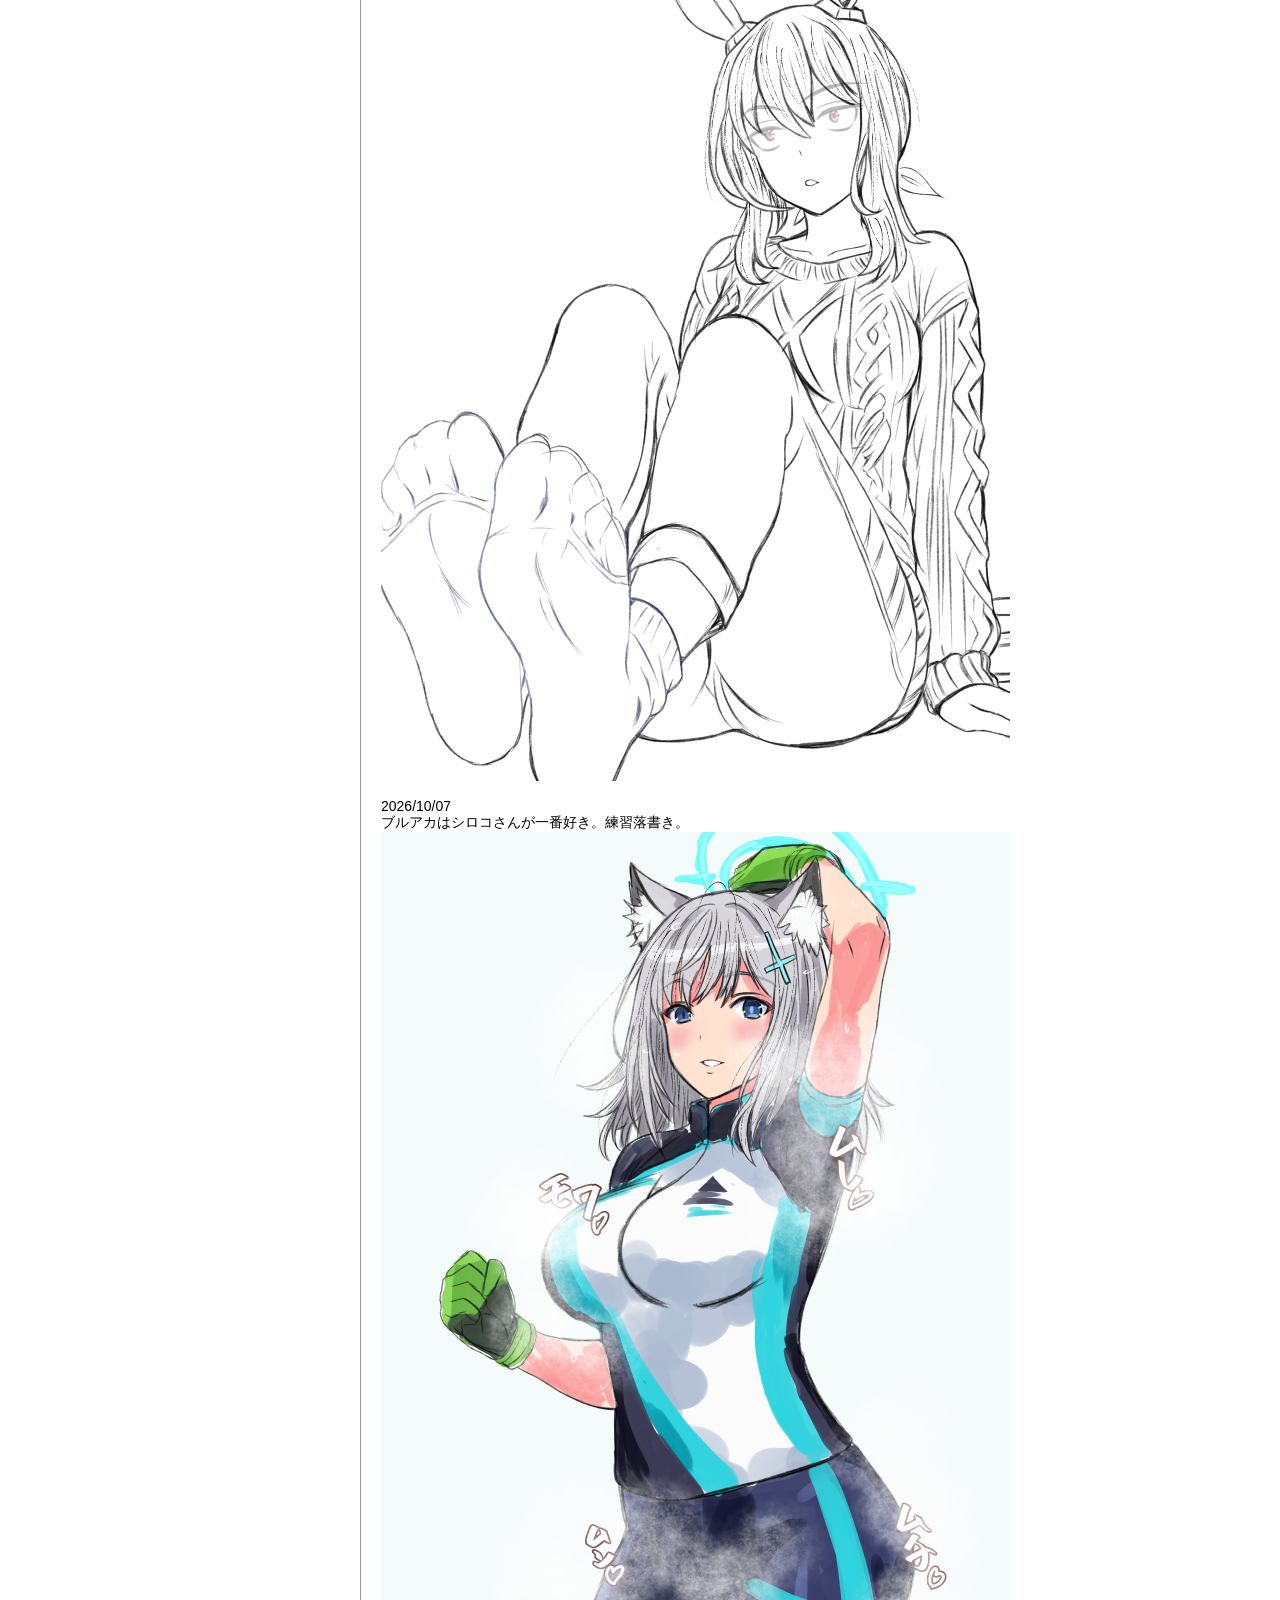
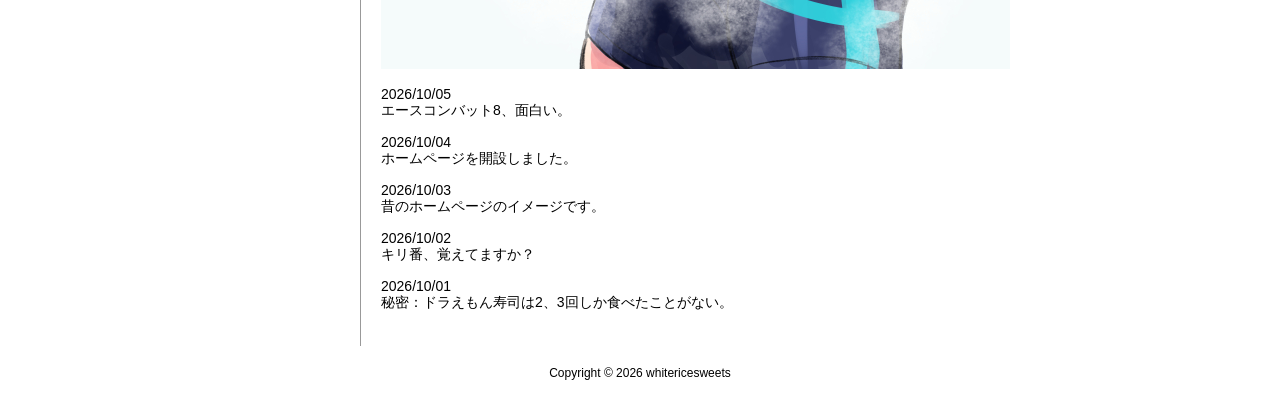
==== commit bd6b37ba: "Update diary.html with new and revised entries Added new diary entries and updated existing content." ====
--- a/choco/diary.html
+++ b/choco/diary.html
@@ -9,6 +9,14 @@
 
 <div id="content"><h2>DIARY</h2>
 
+<p>2026/10/20
+
+  <br>P5は色々難しいけど、先生大好き
+  <img src="img/kawakami10.jpg.jpg" alt="" title=""　class="topimg" >
+</p>
+
+
+  
 <p>2026/10/20
 
   <br>うちの秋雲さんはでかい
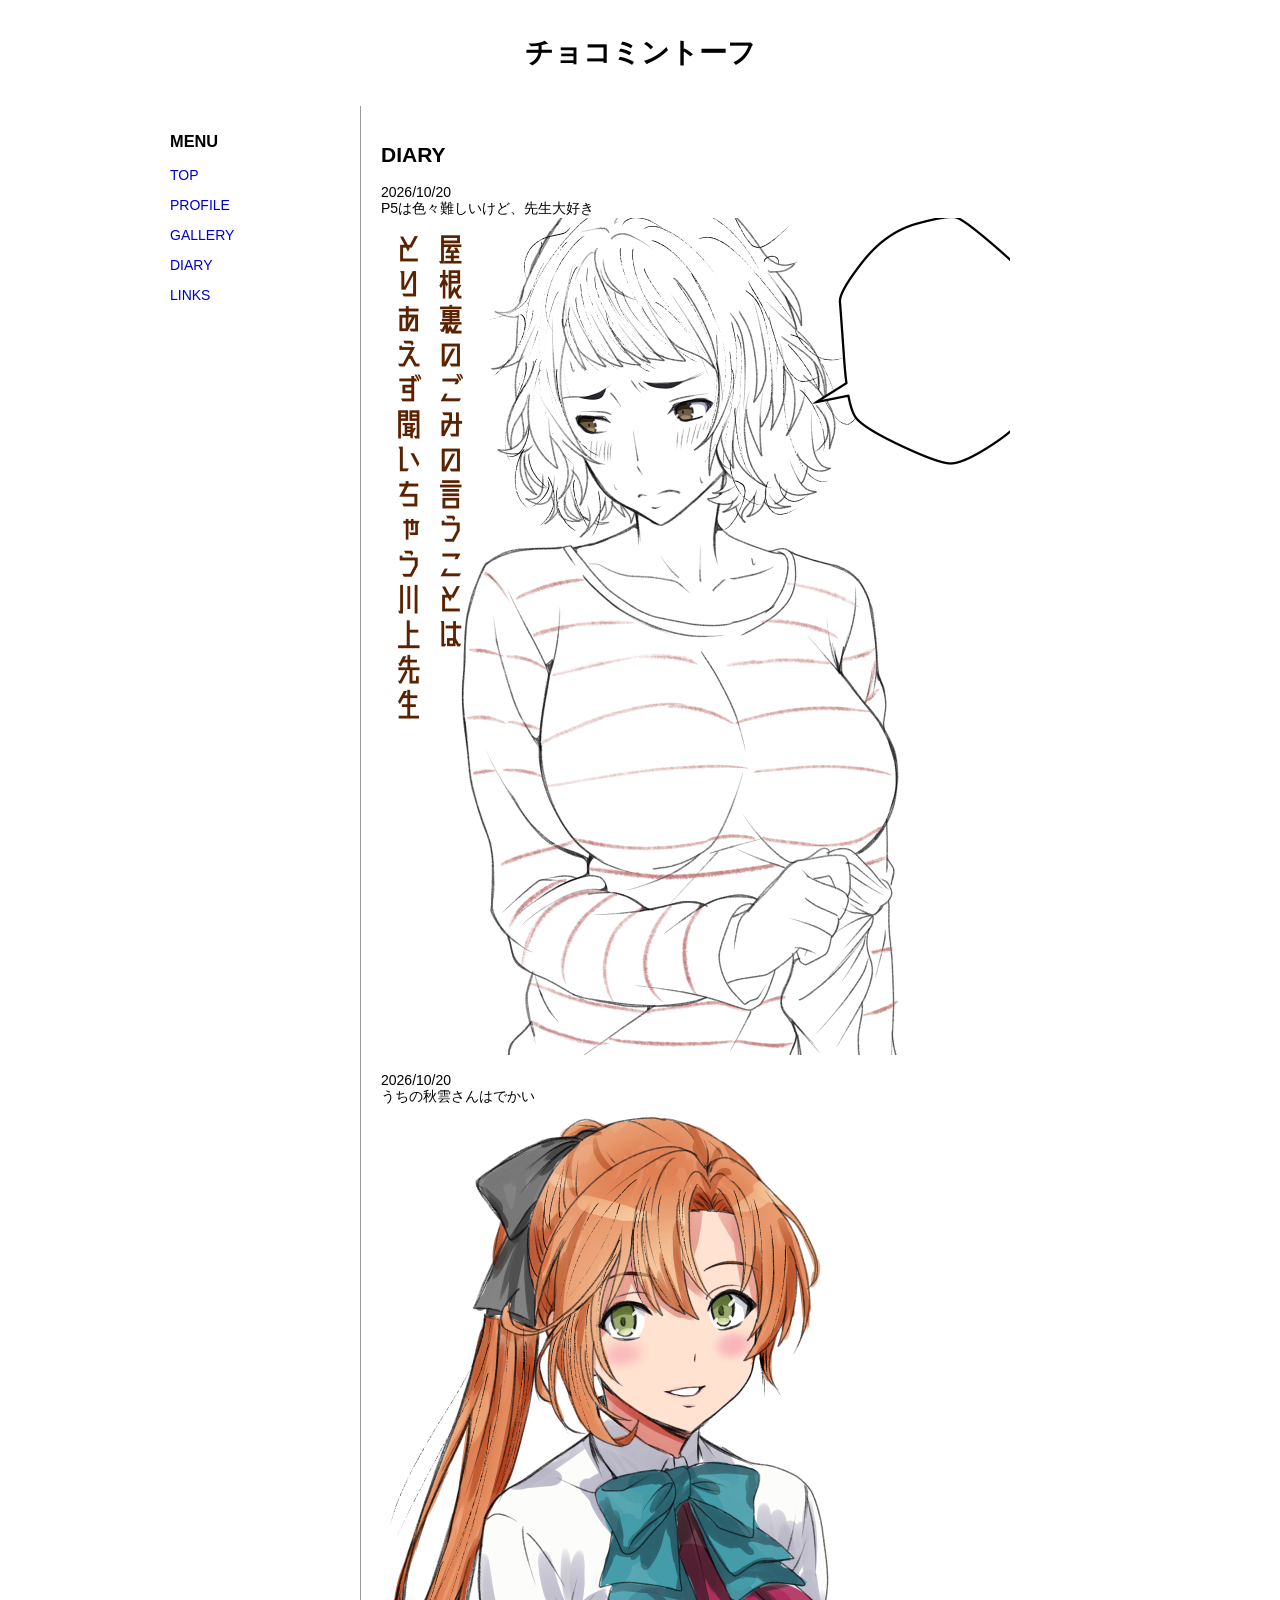
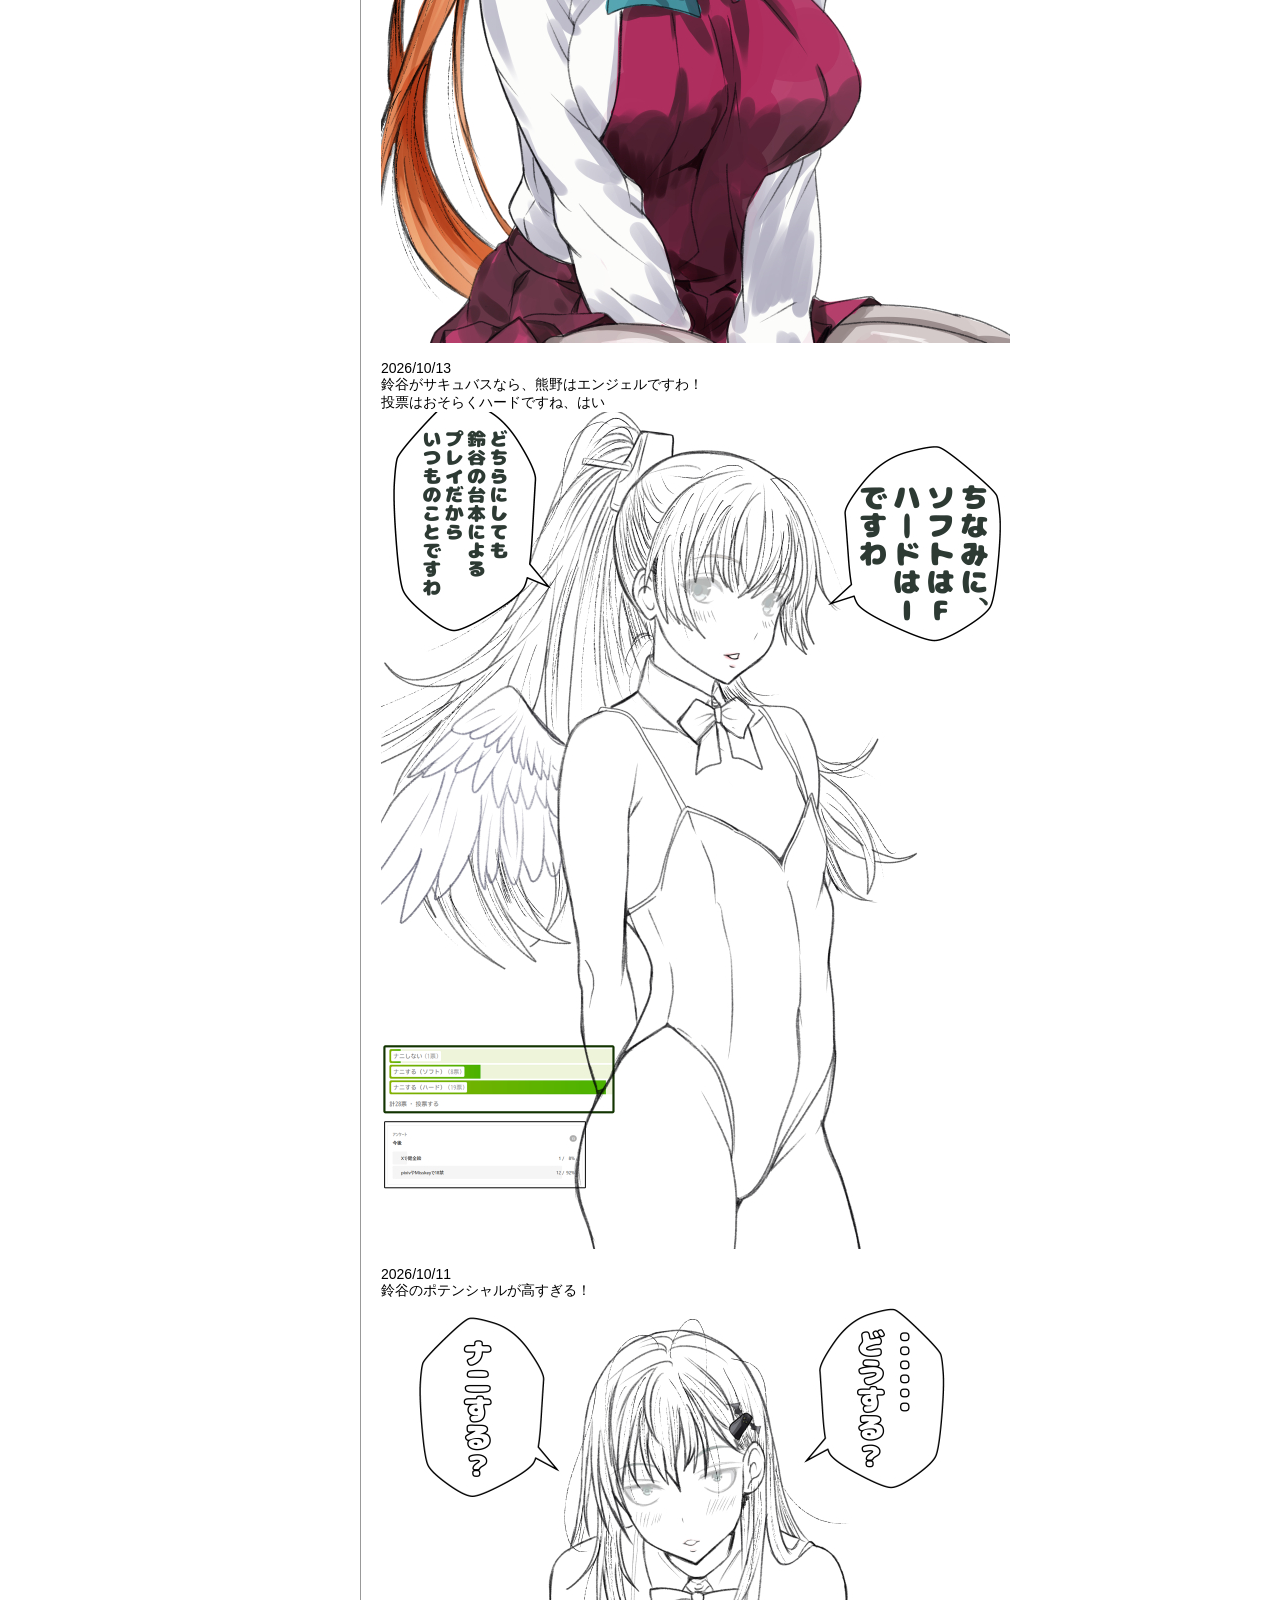
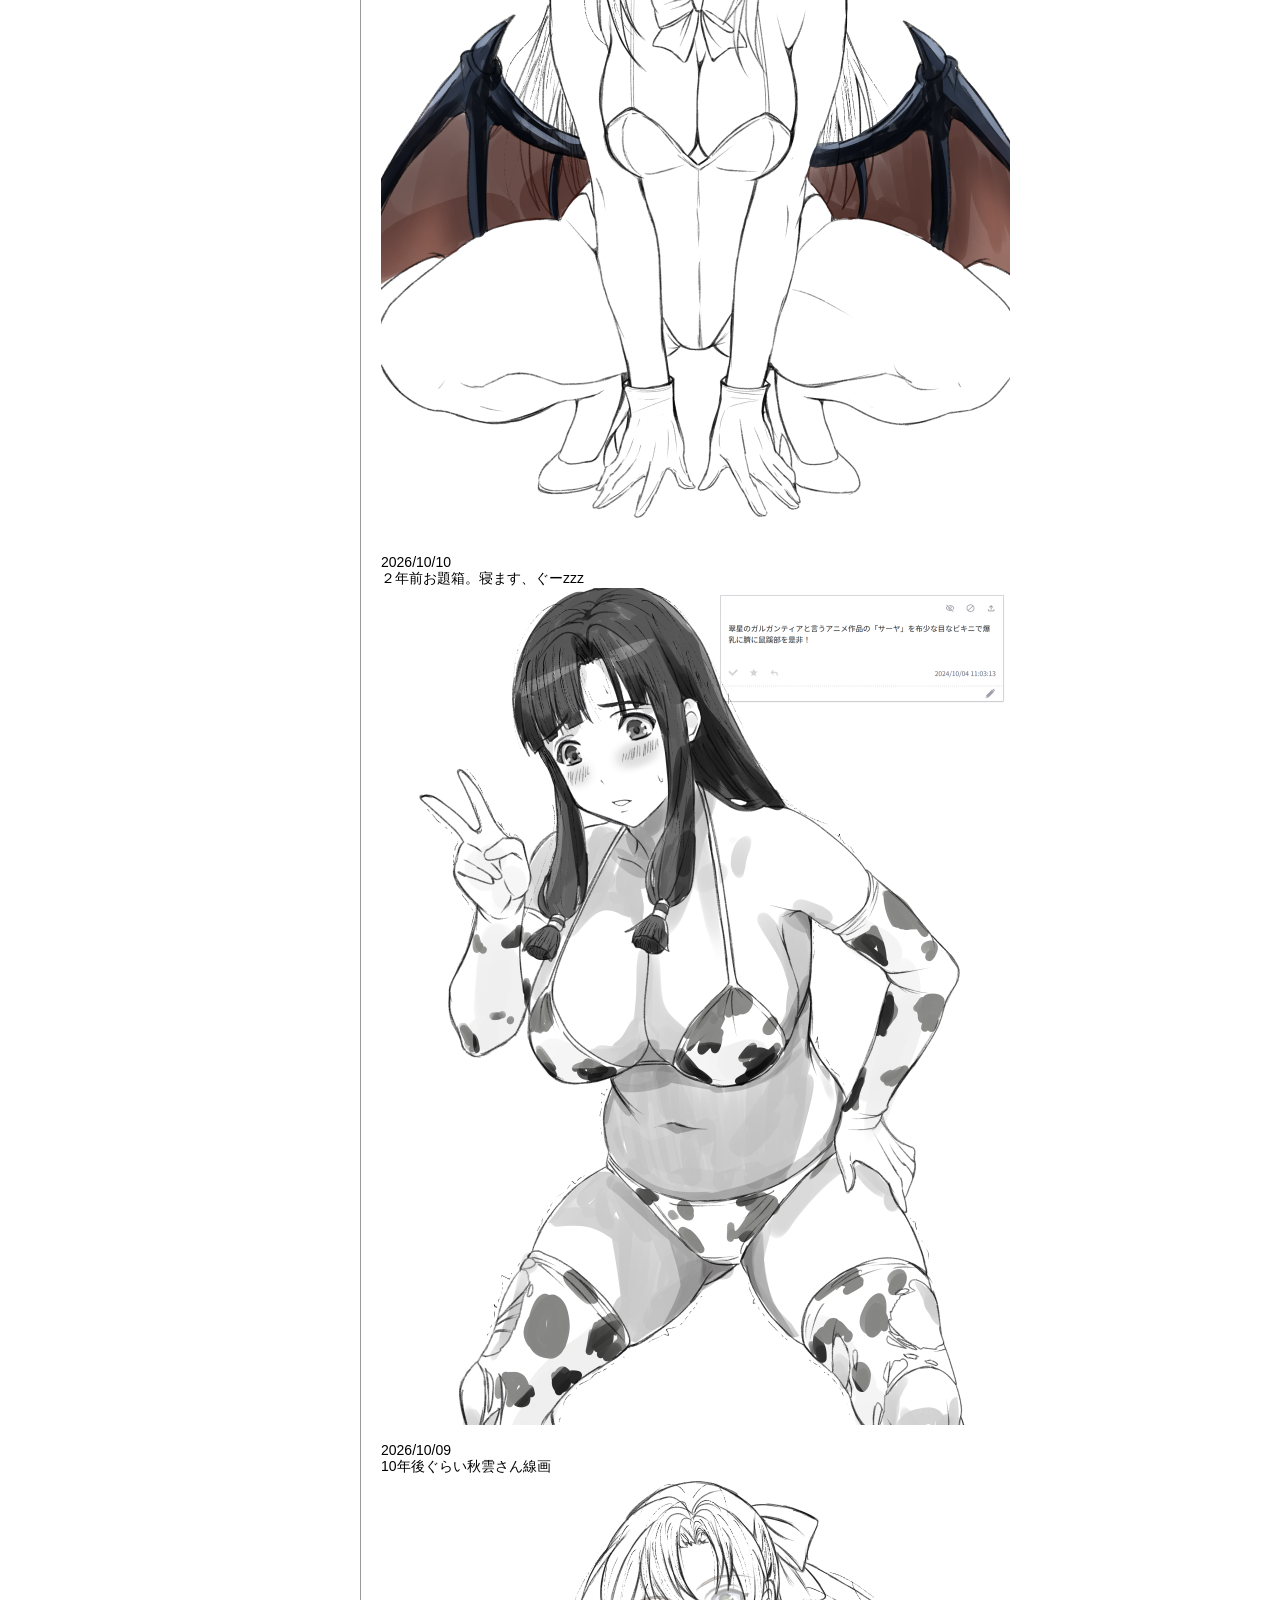
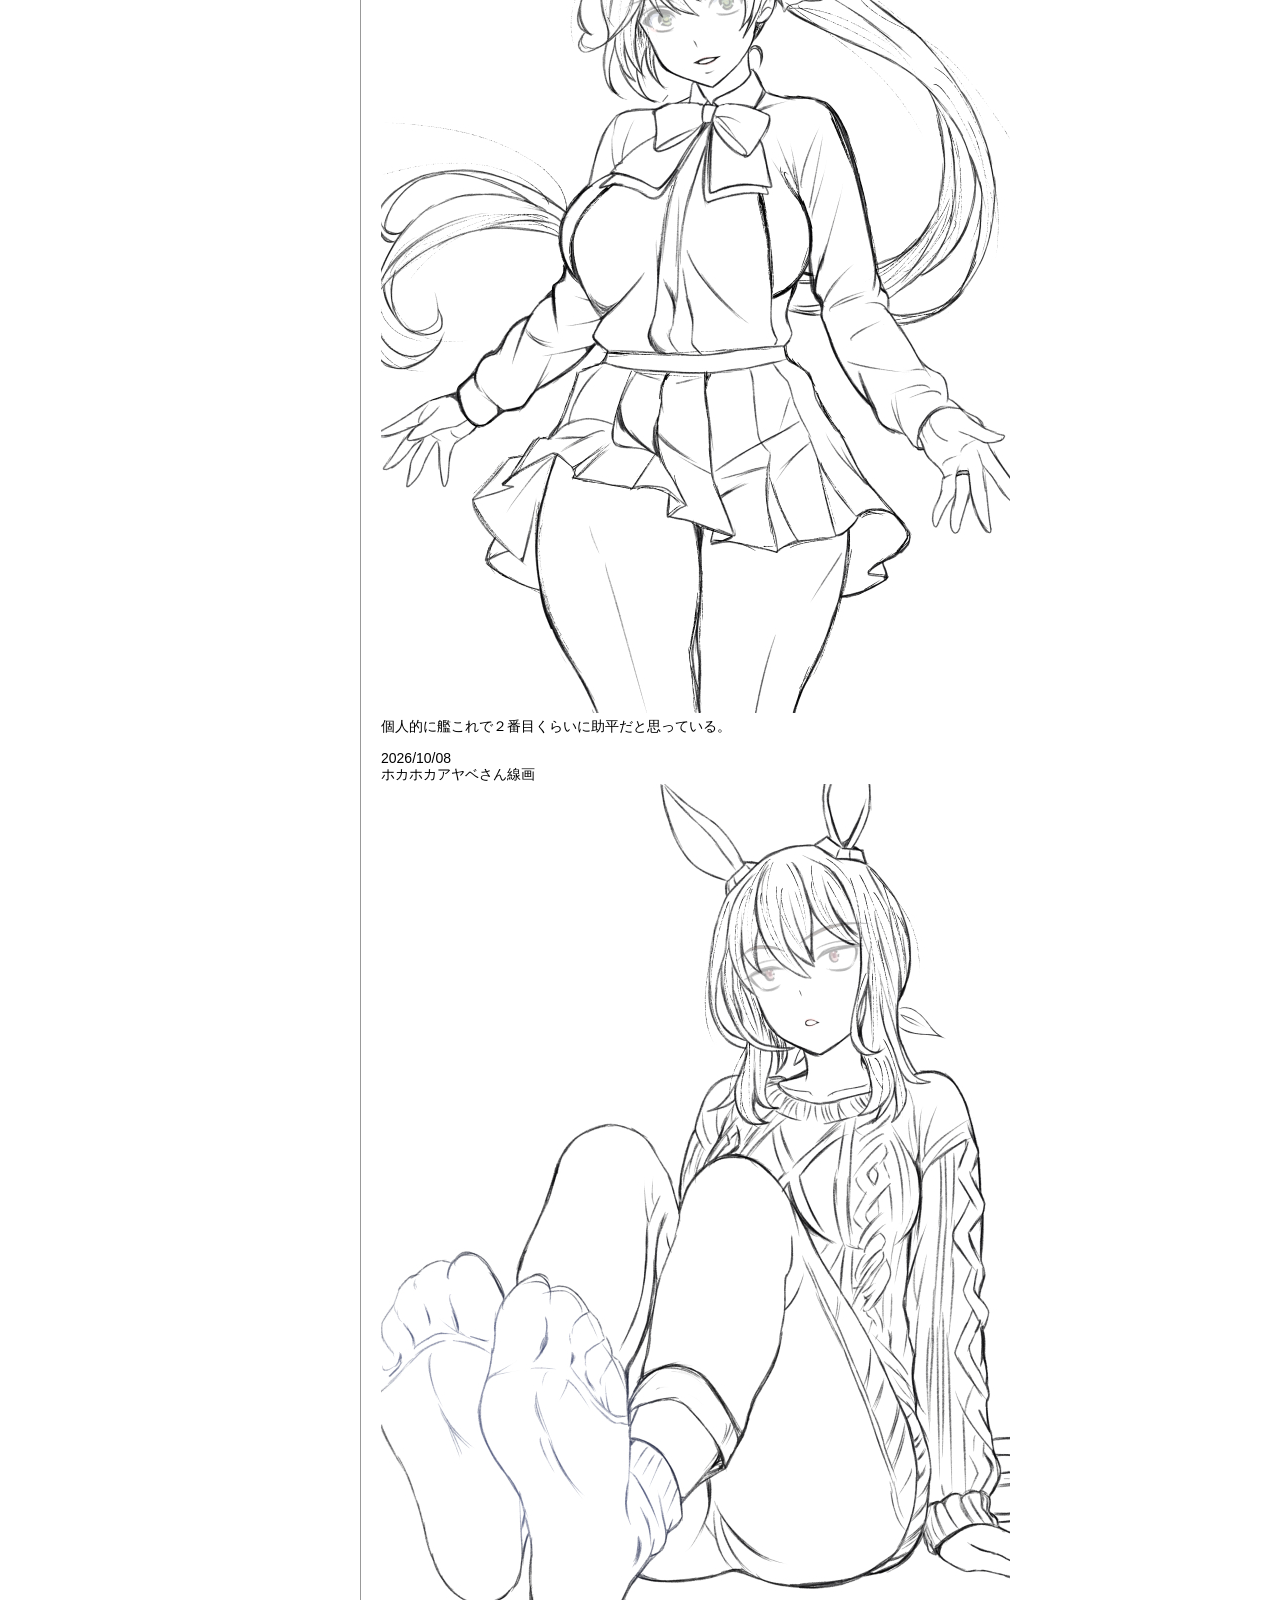
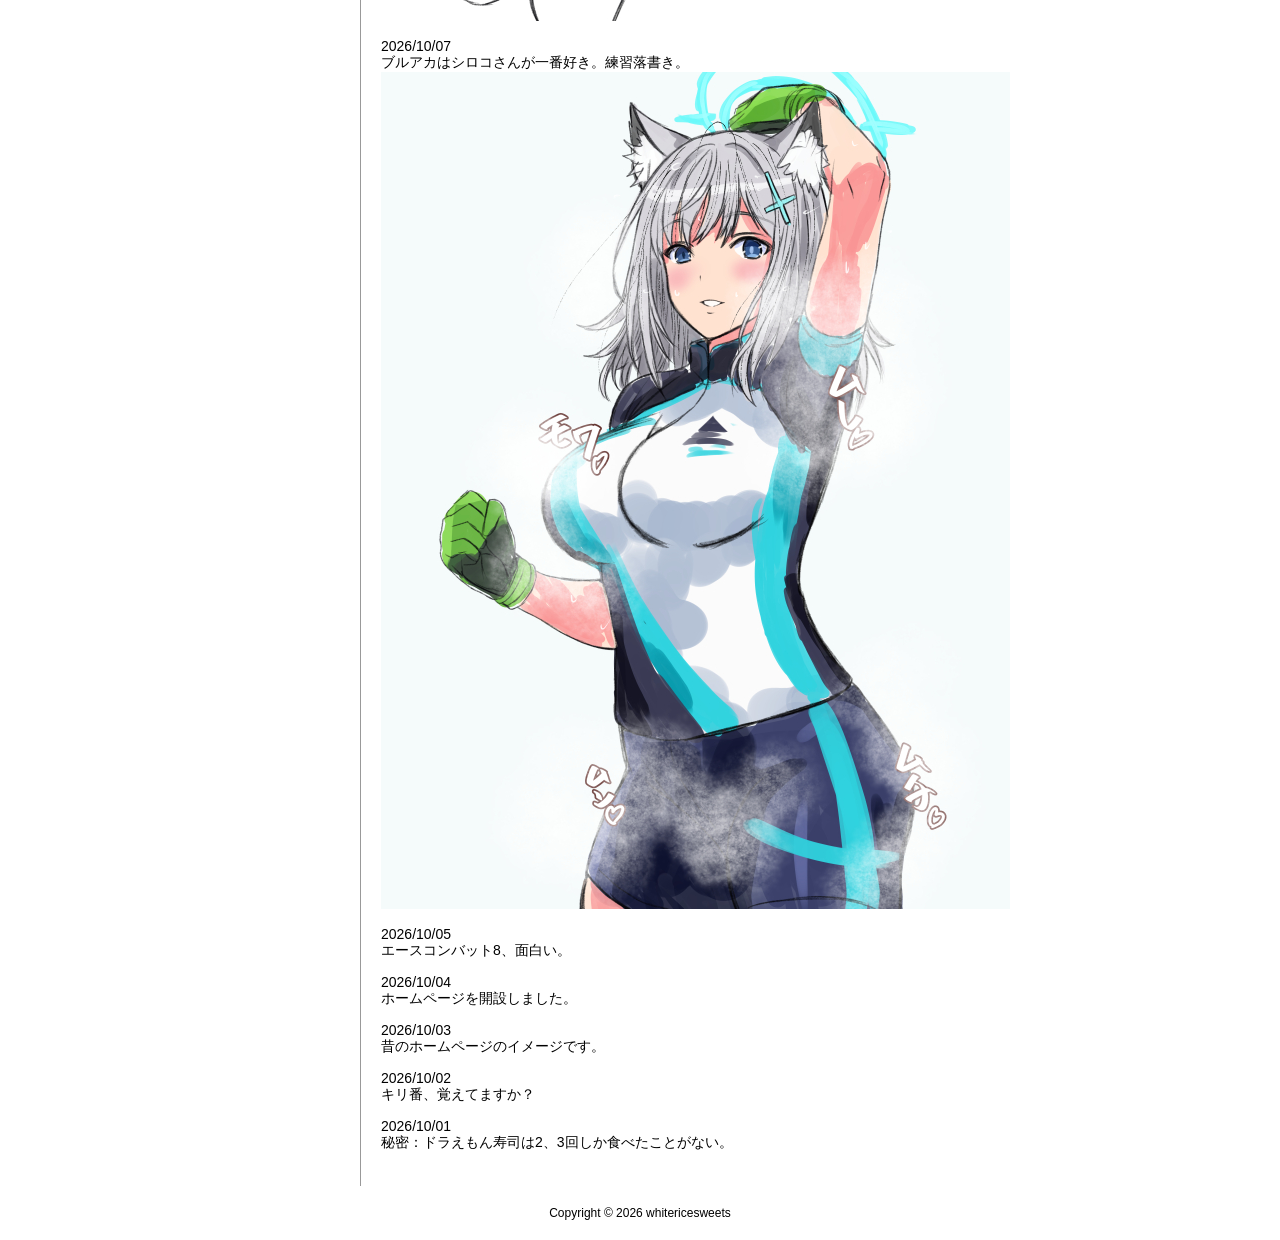
==== commit 5bc6830c: "Update diary.html with new diary entries" ====
--- a/choco/diary.html
+++ b/choco/diary.html
@@ -12,7 +12,7 @@
 <p>2026/10/20
 
   <br>P5は色々難しいけど、先生大好き
-  <img src="img/kawakami10.jpg.jpg" alt="" title=""　class="topimg" >
+  <img src="img/kawakami10.jpg" alt="" title=""　class="topimg" >
 </p>
 
 
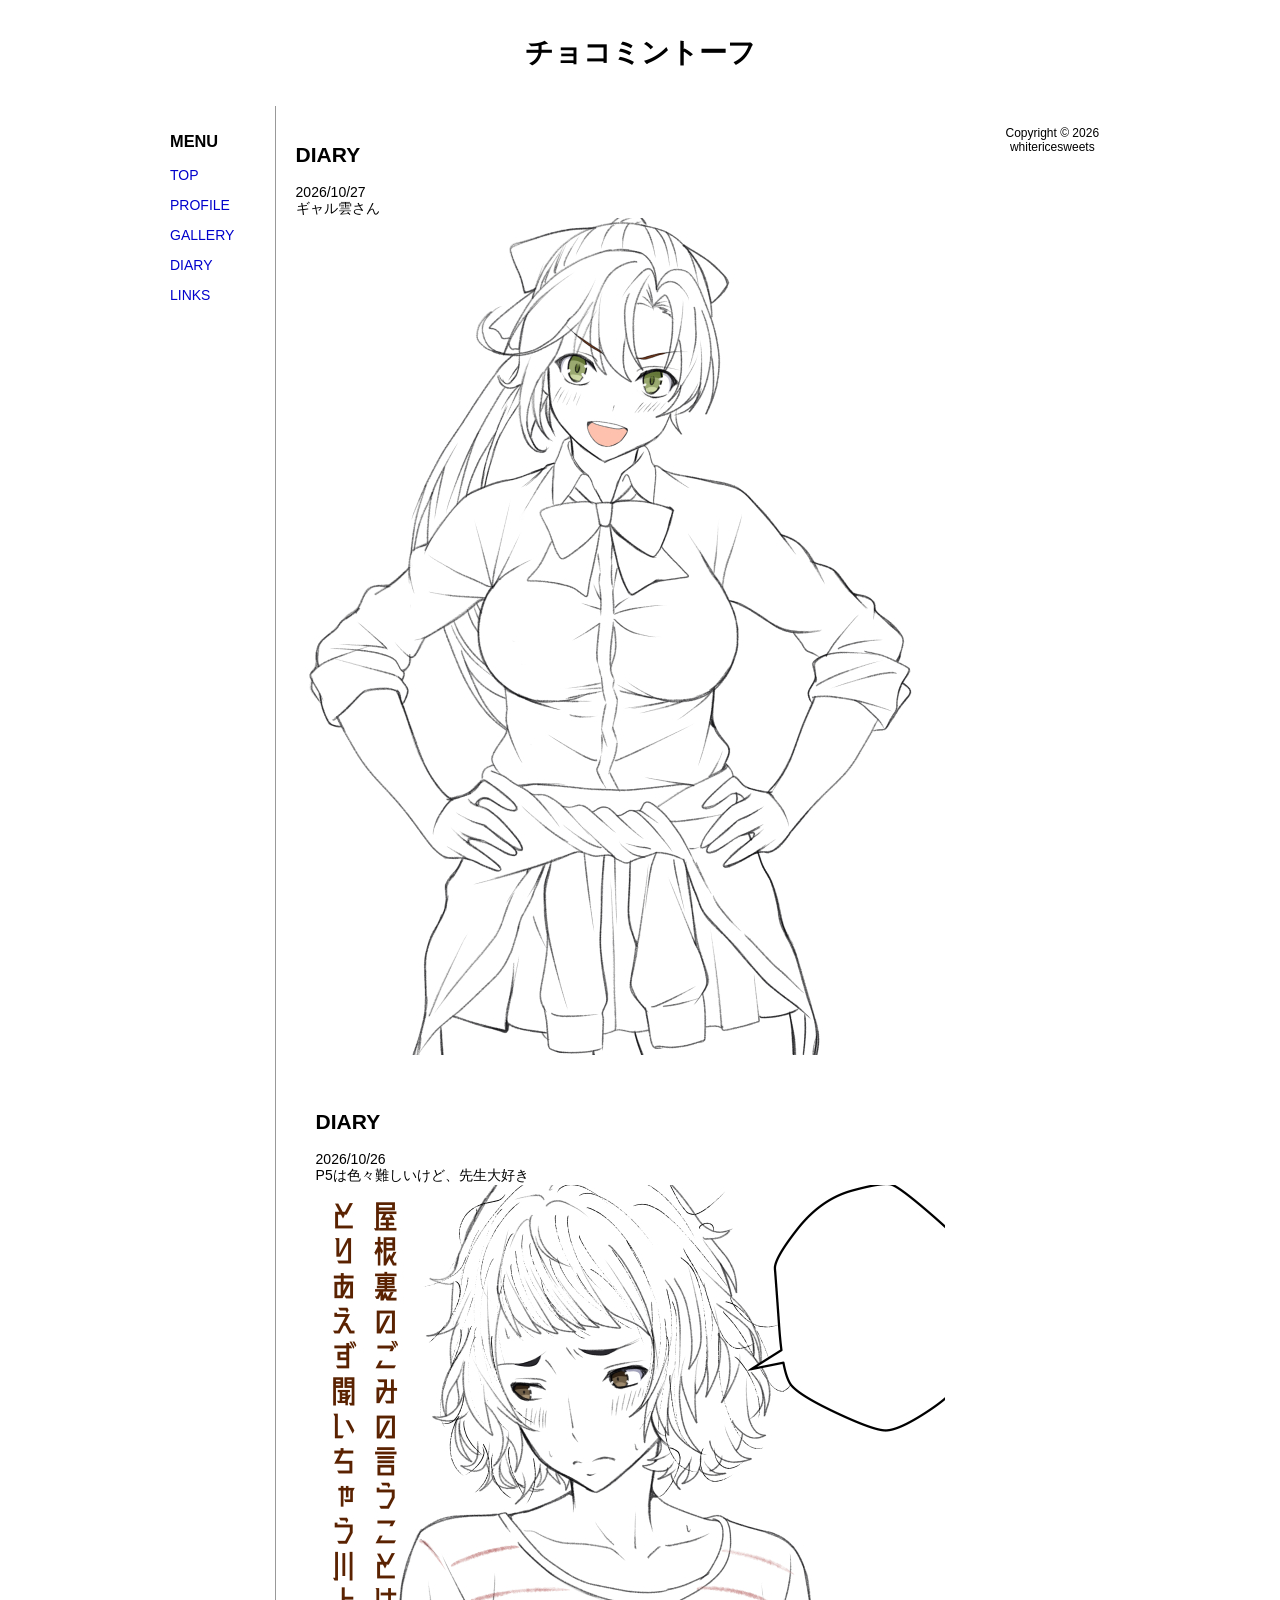
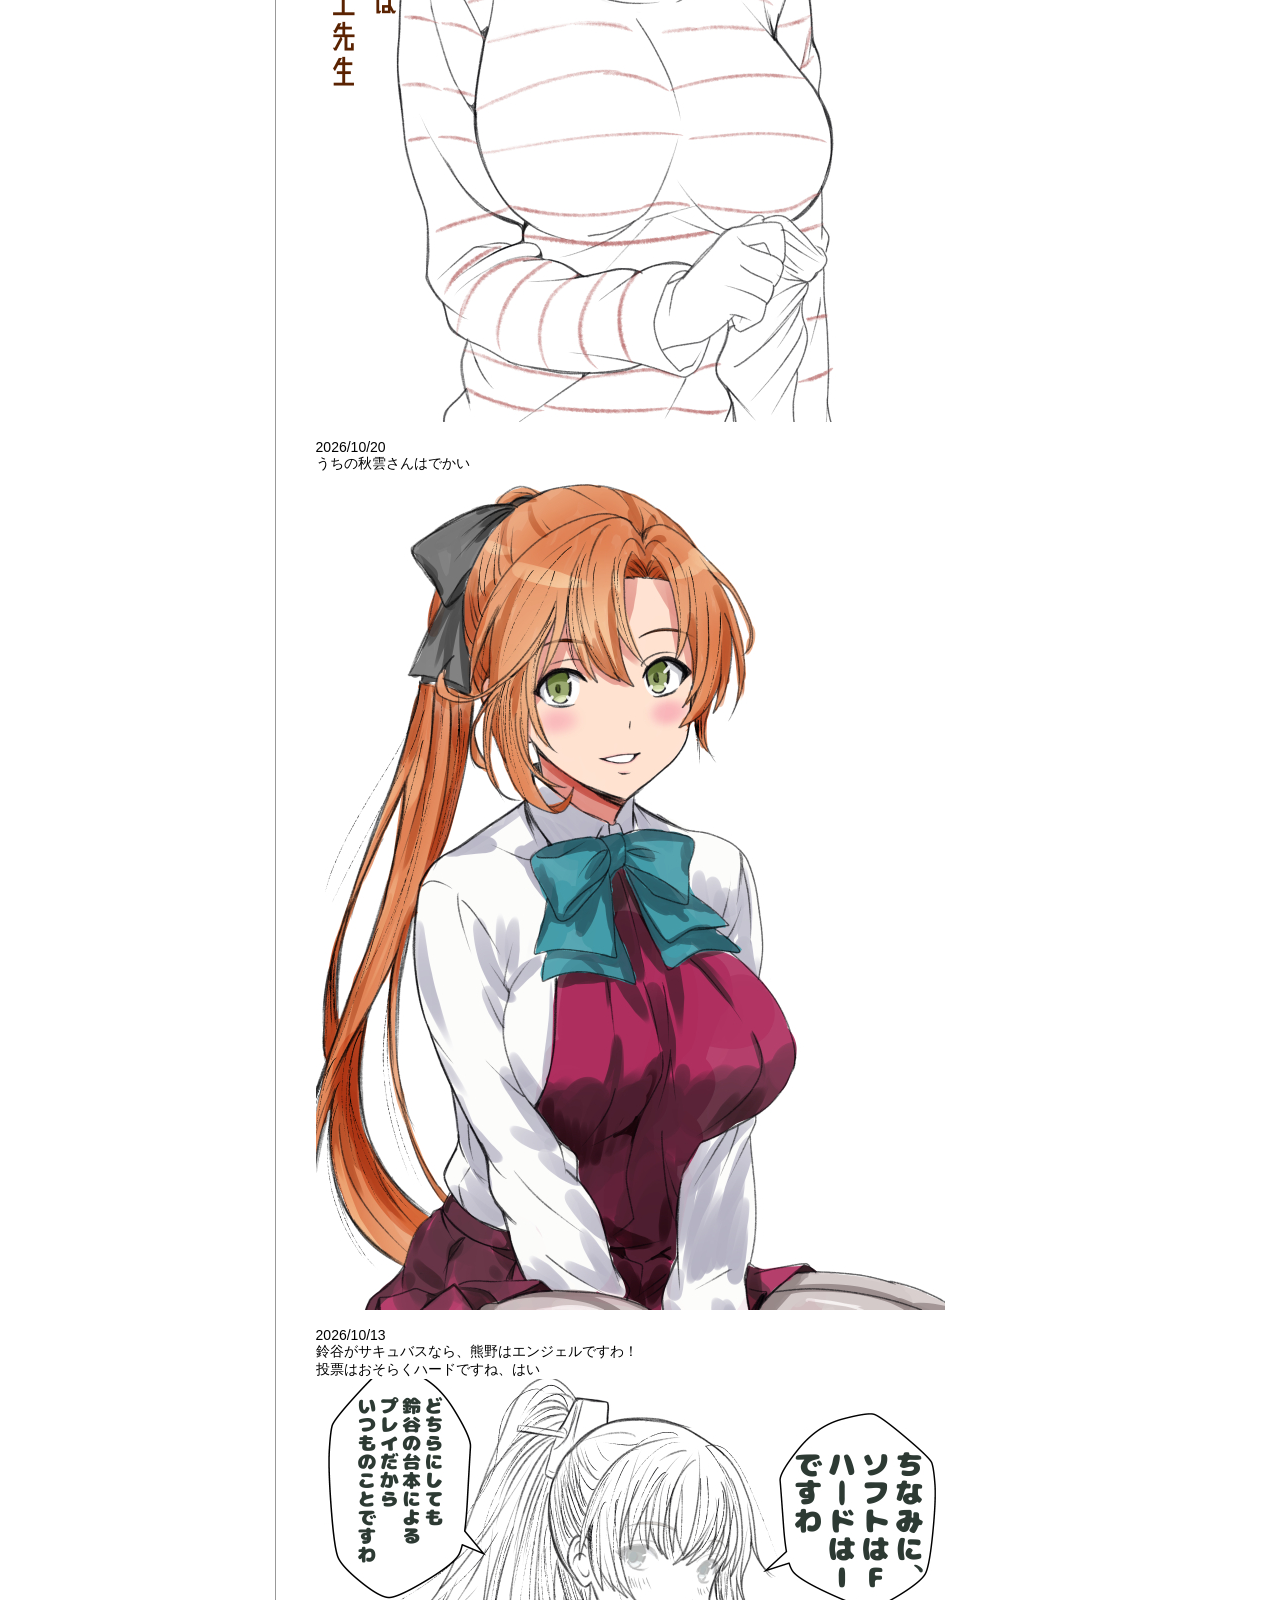
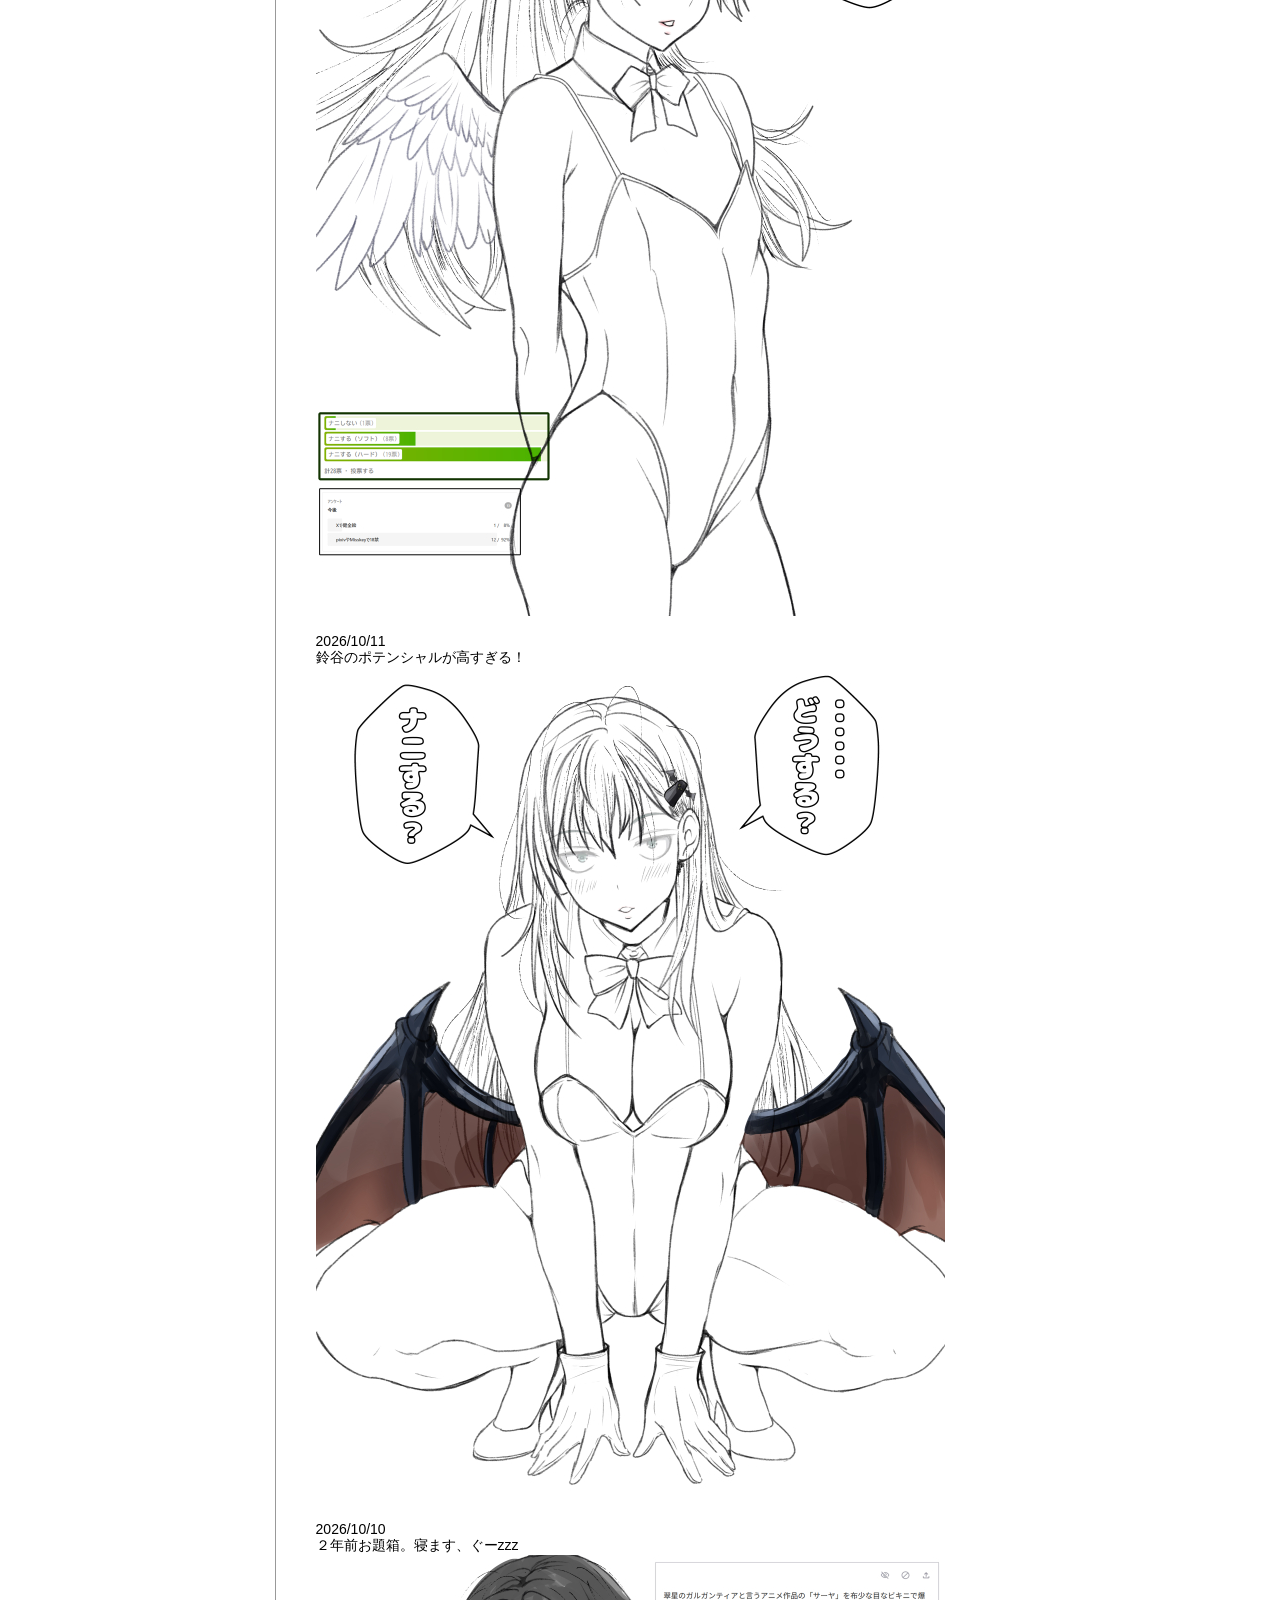
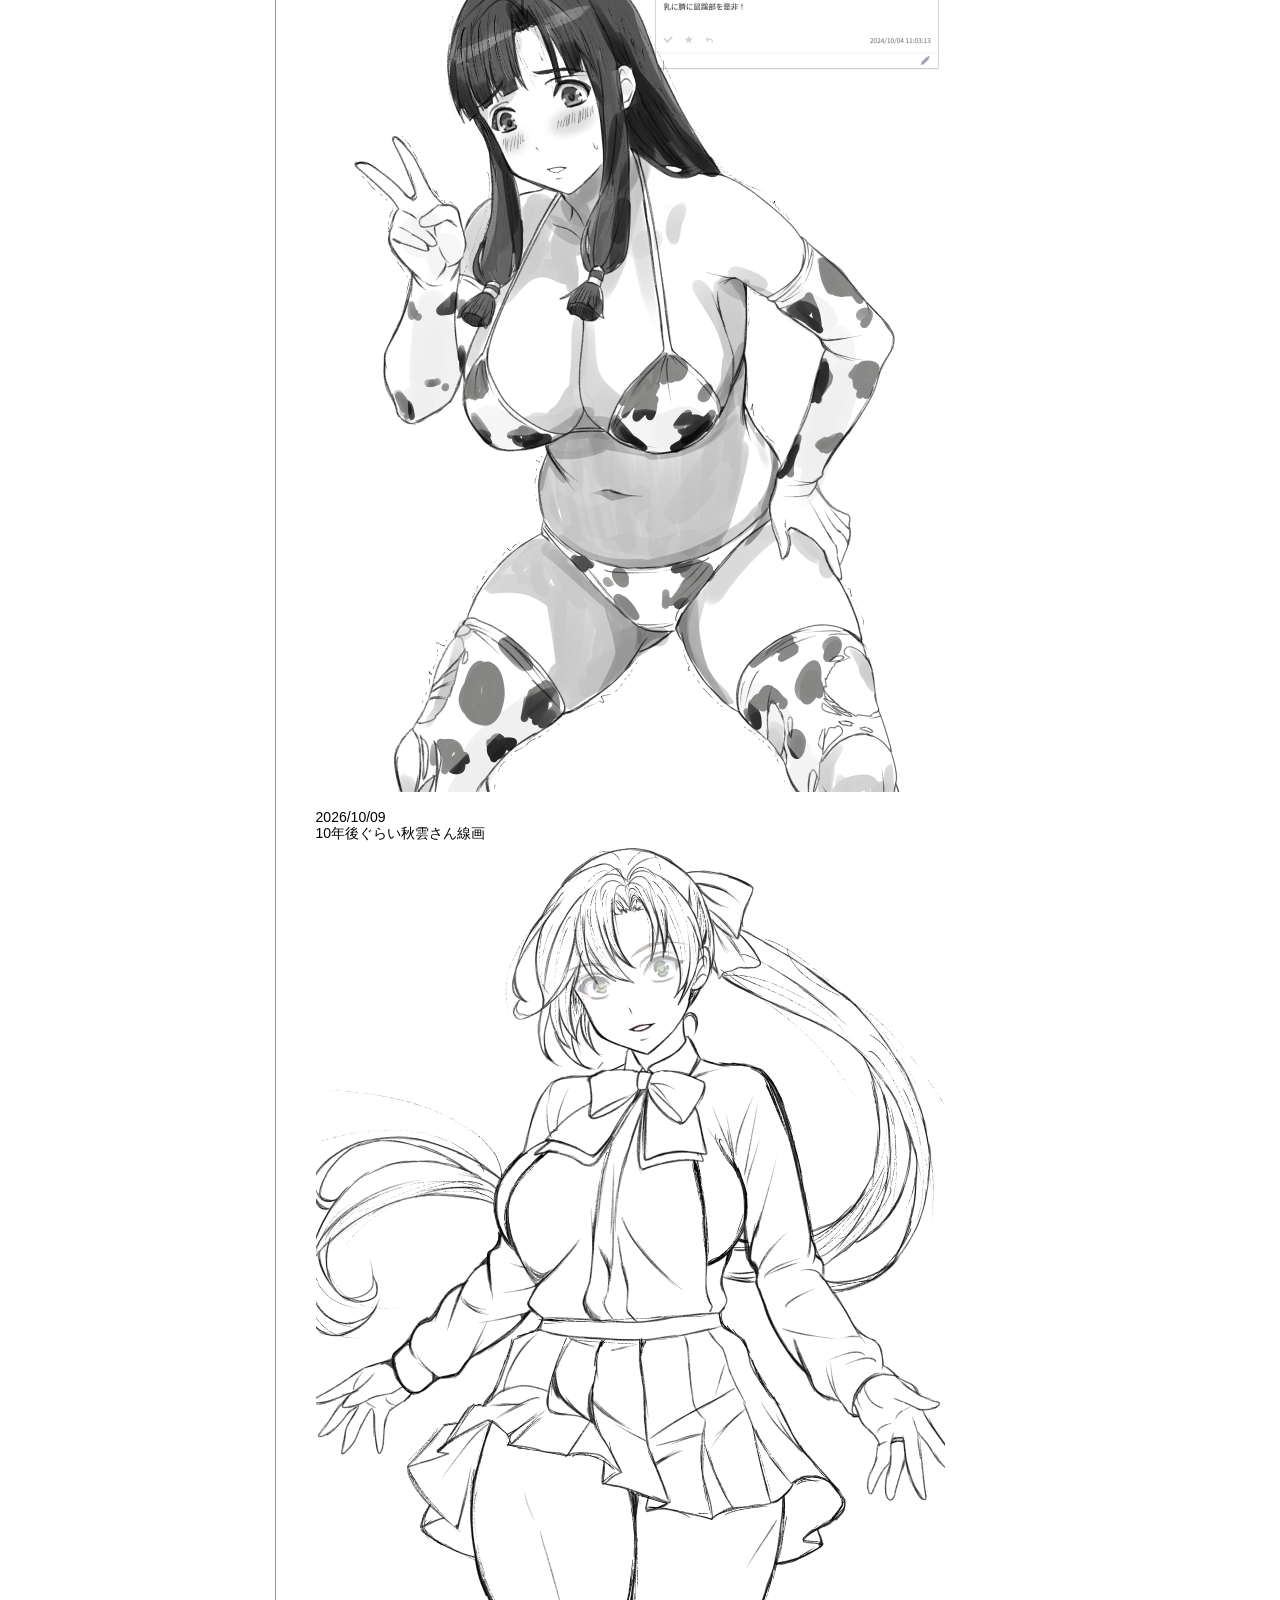
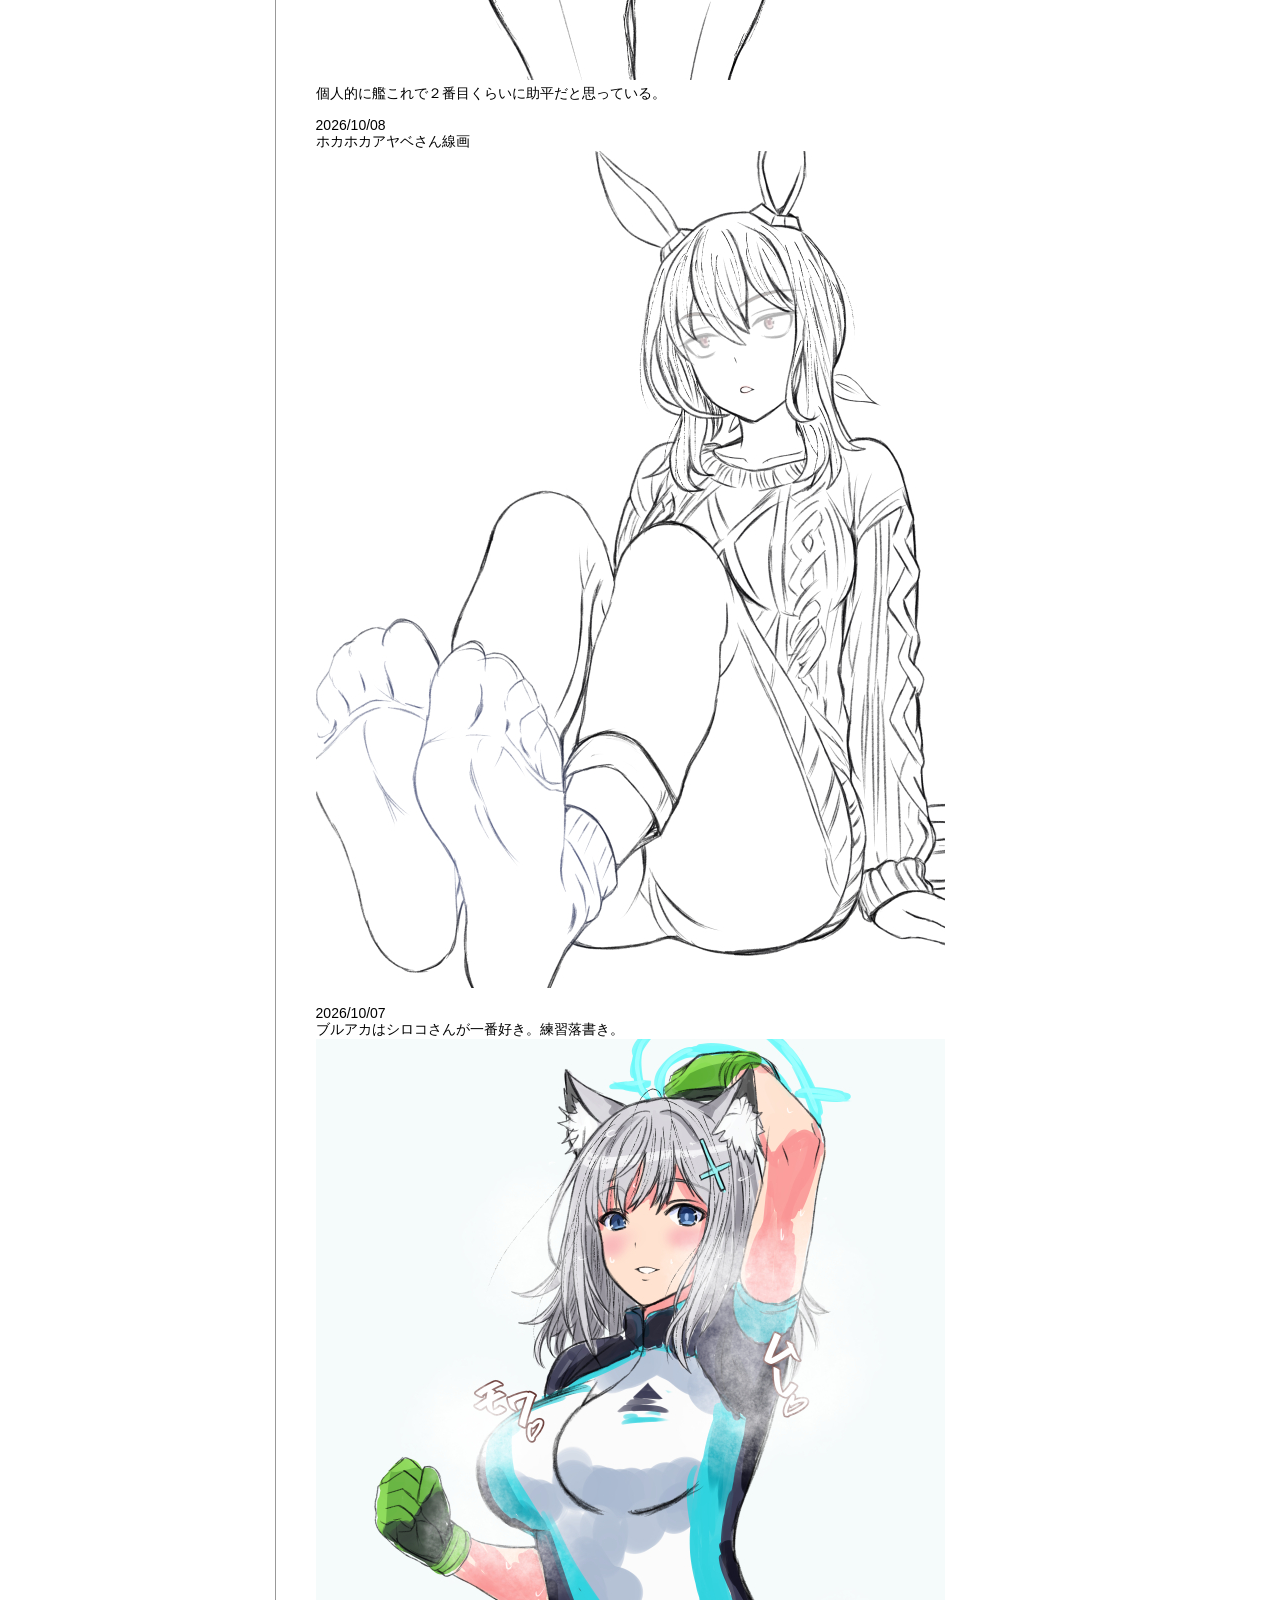
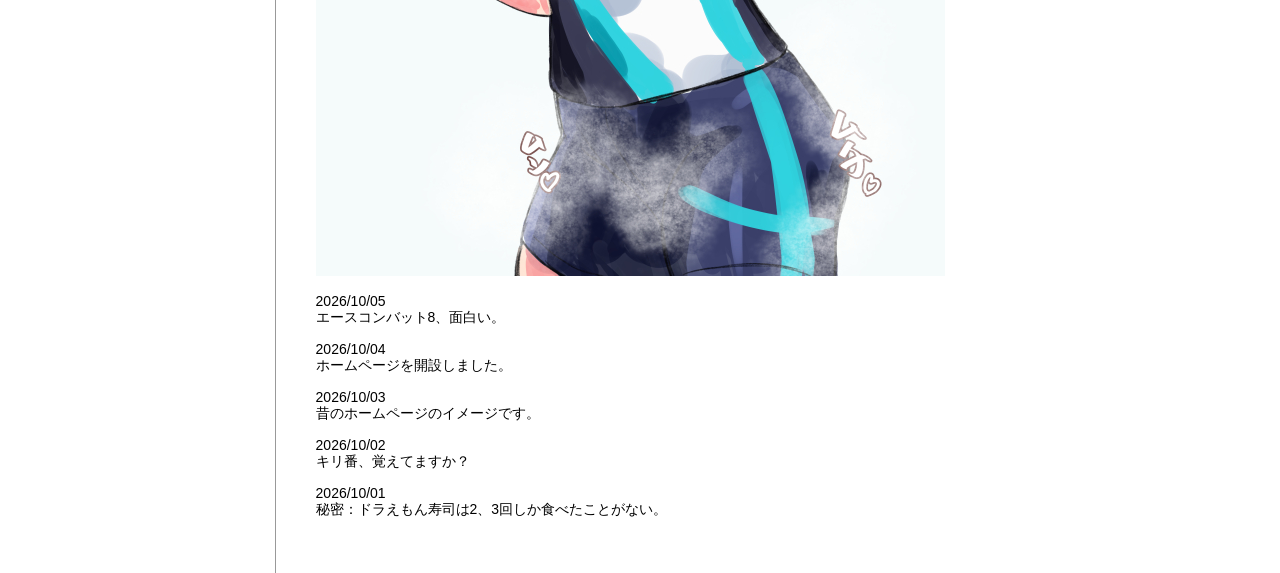
==== commit 63dca182: "Update diary.html" ====
--- a/choco/diary.html
+++ b/choco/diary.html
@@ -6,10 +6,19 @@
 <p><a href="links.html">LINKS</a></p></div>
 
 
+<div id="content"><h2>DIARY</h2>
+
+<p>2026/10/27
+
+  <br>ギャル雲さん
+  <img src="img/akigumo3.jpg" alt="" title=""　class="topimg" >
+</p>
+
+  
 
 <div id="content"><h2>DIARY</h2>
 
-<p>2026/10/20
+<p>2026/10/26
 
   <br>P5は色々難しいけど、先生大好き
   <img src="img/kawakami10.jpg" alt="" title=""　class="topimg" >
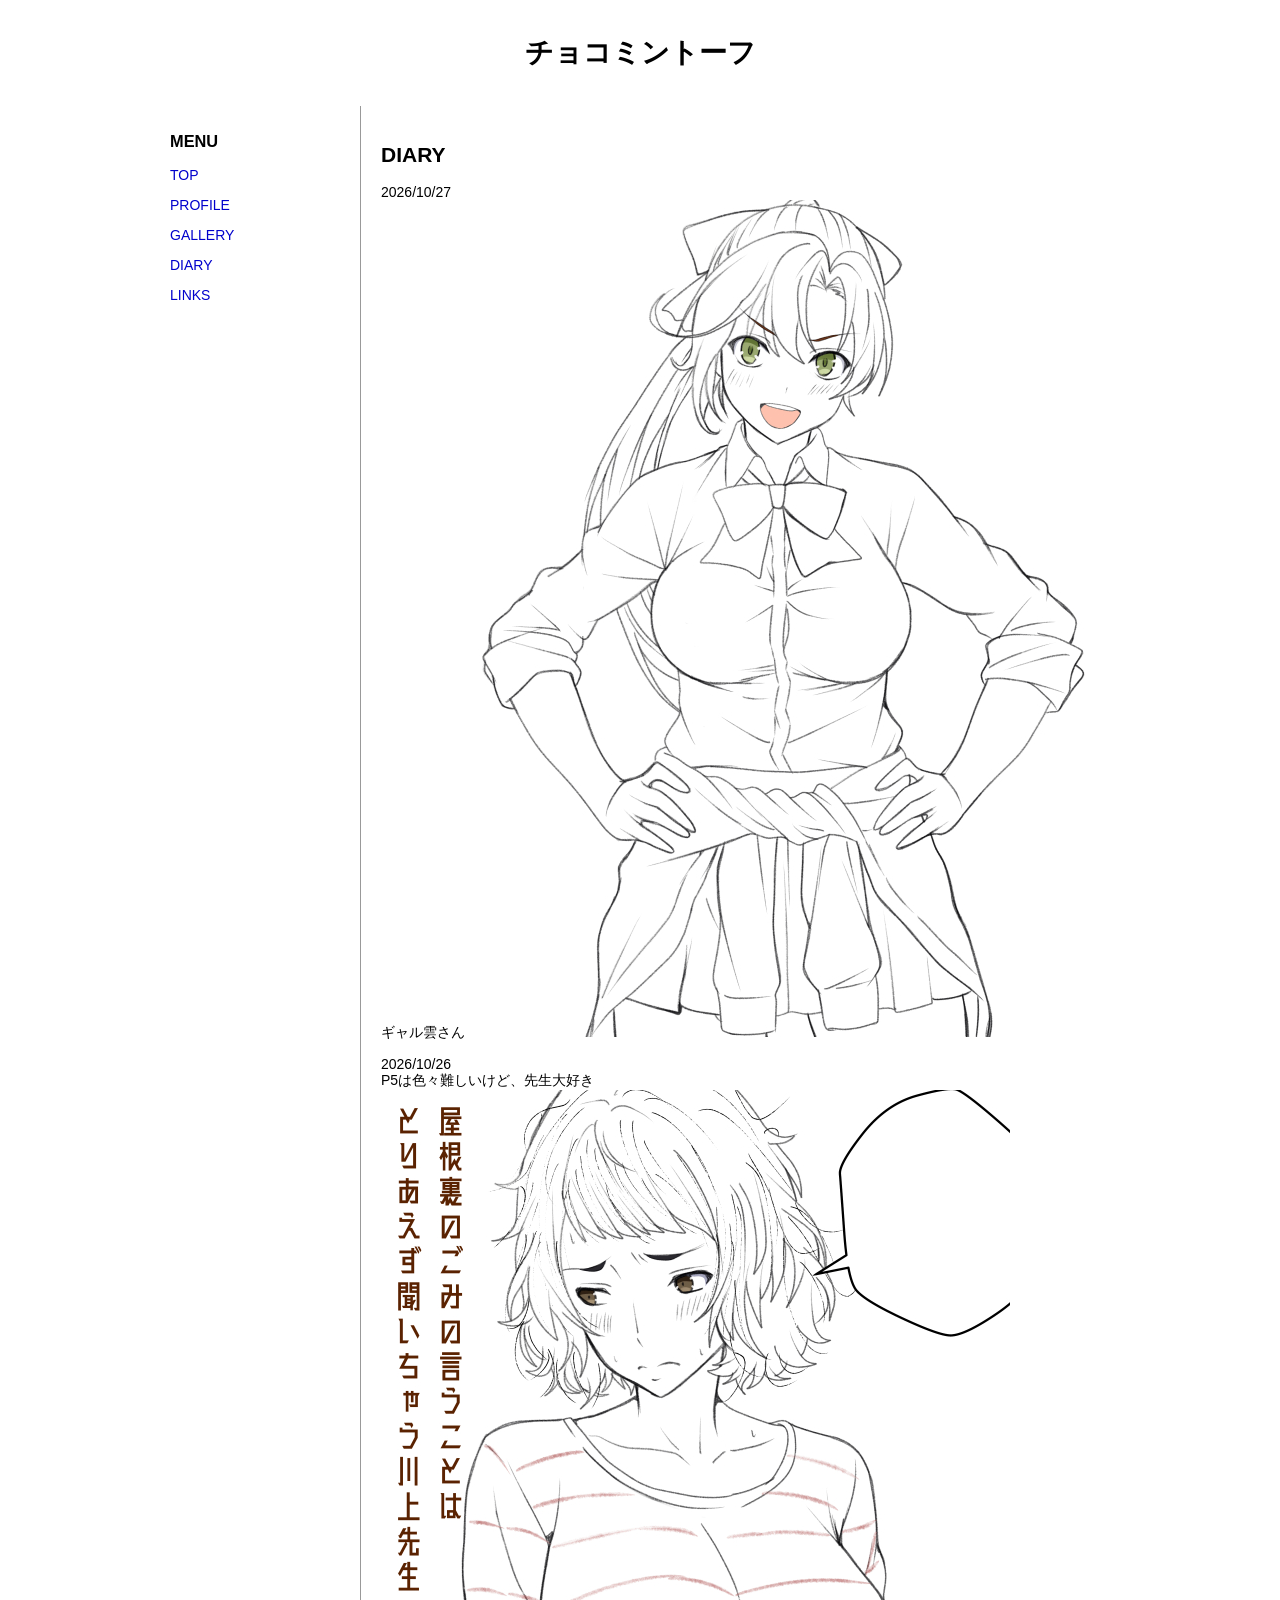
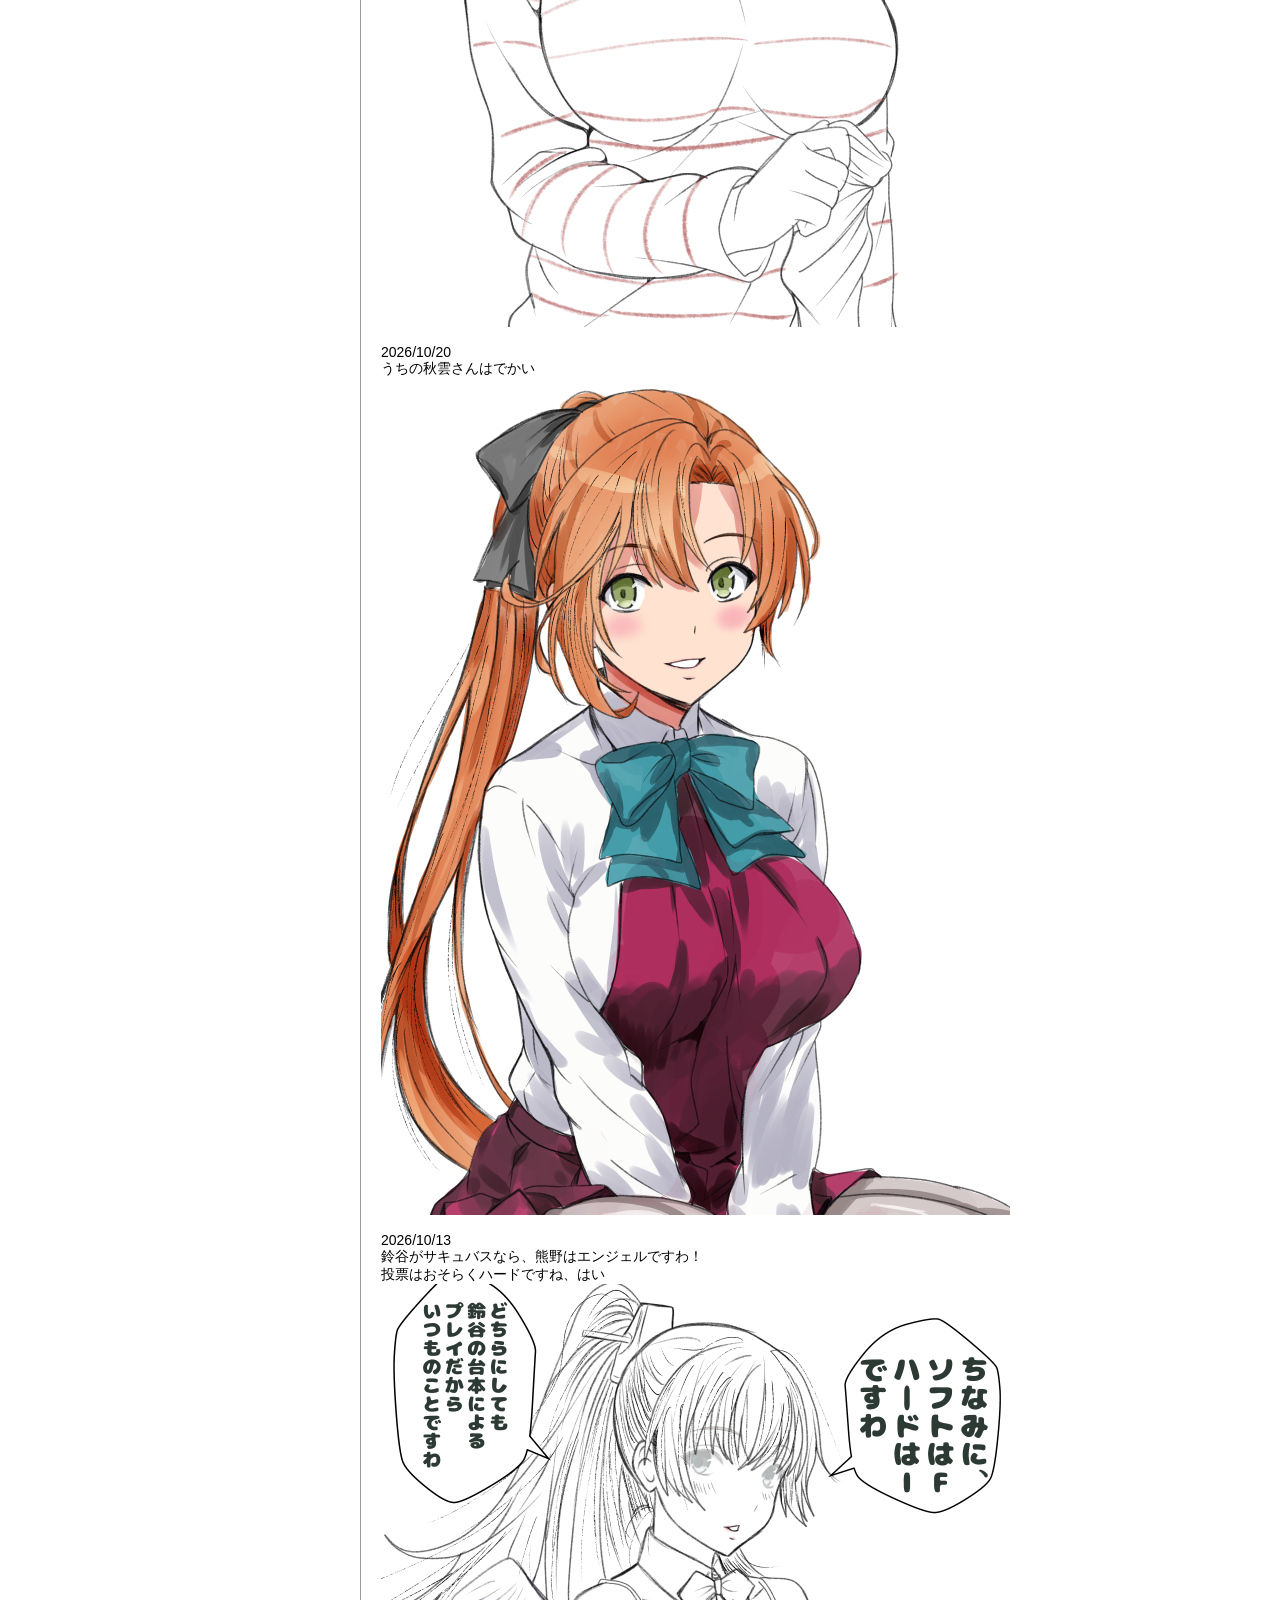
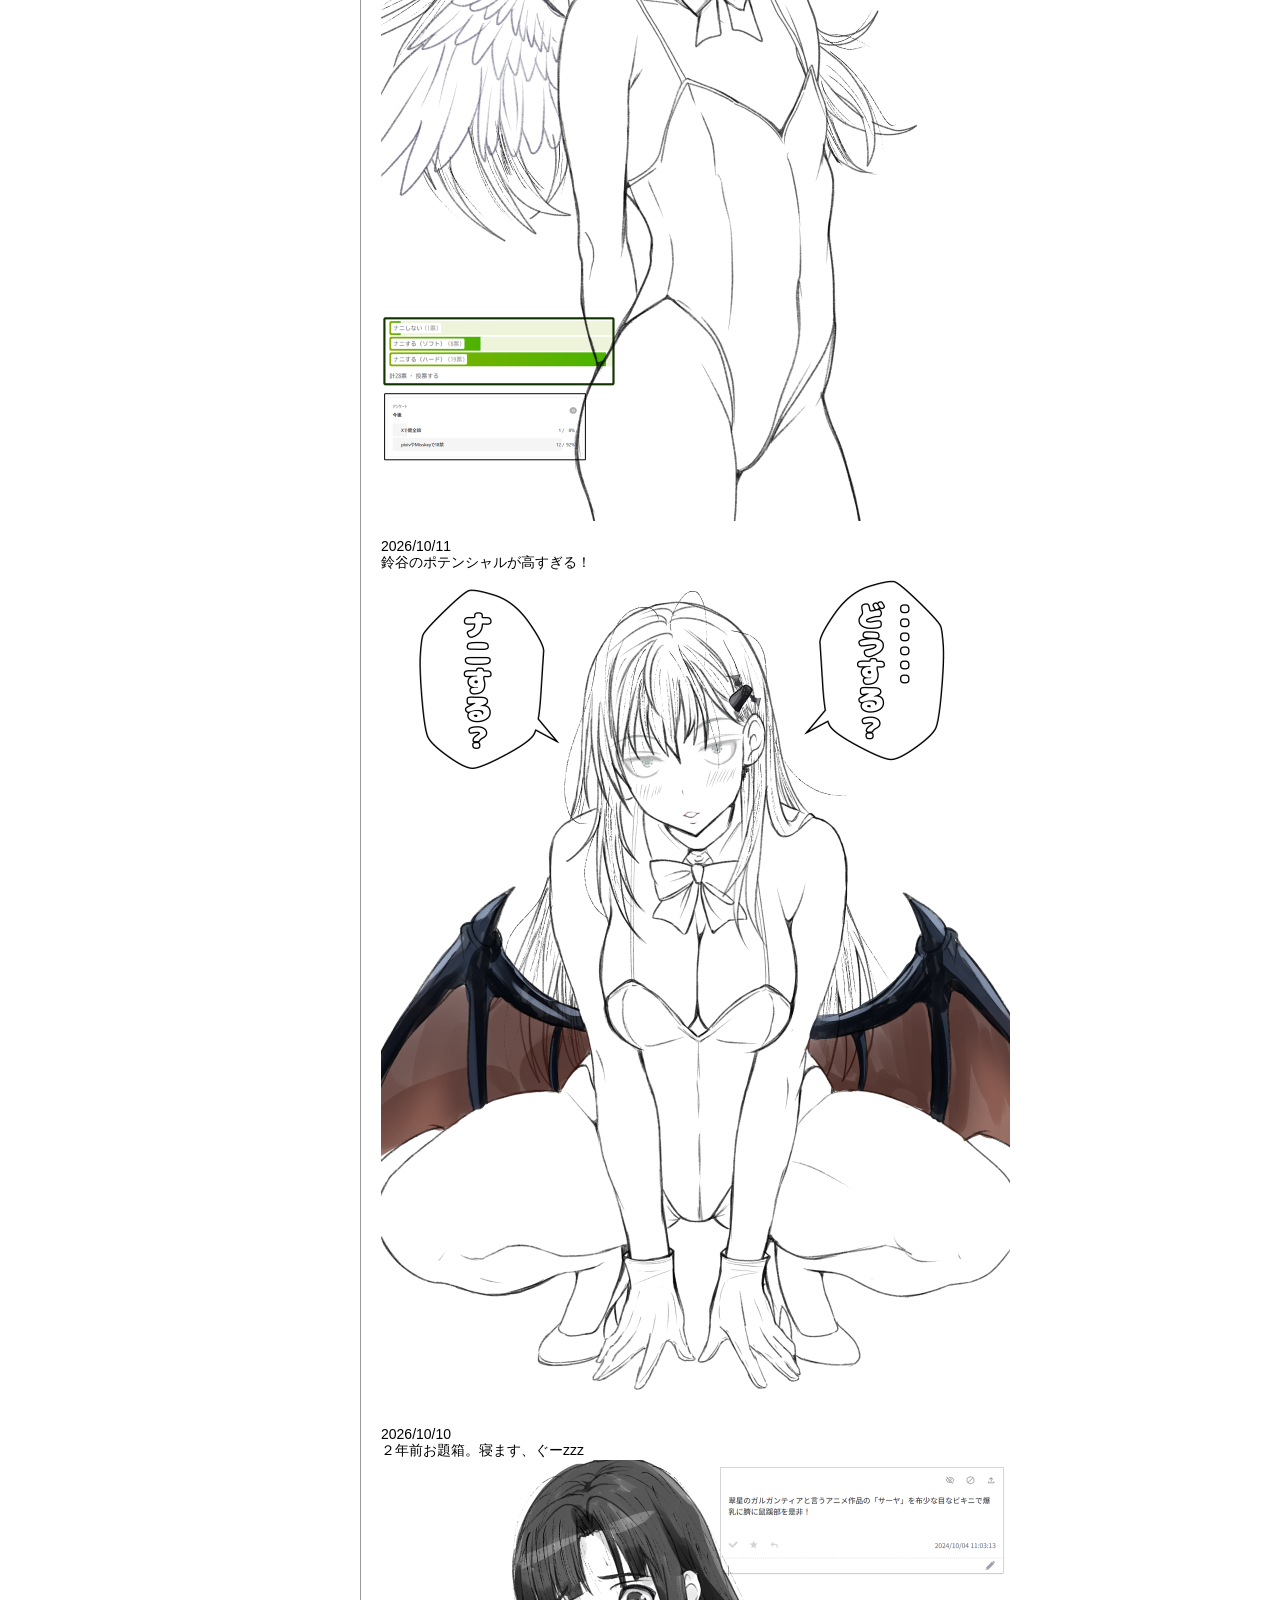
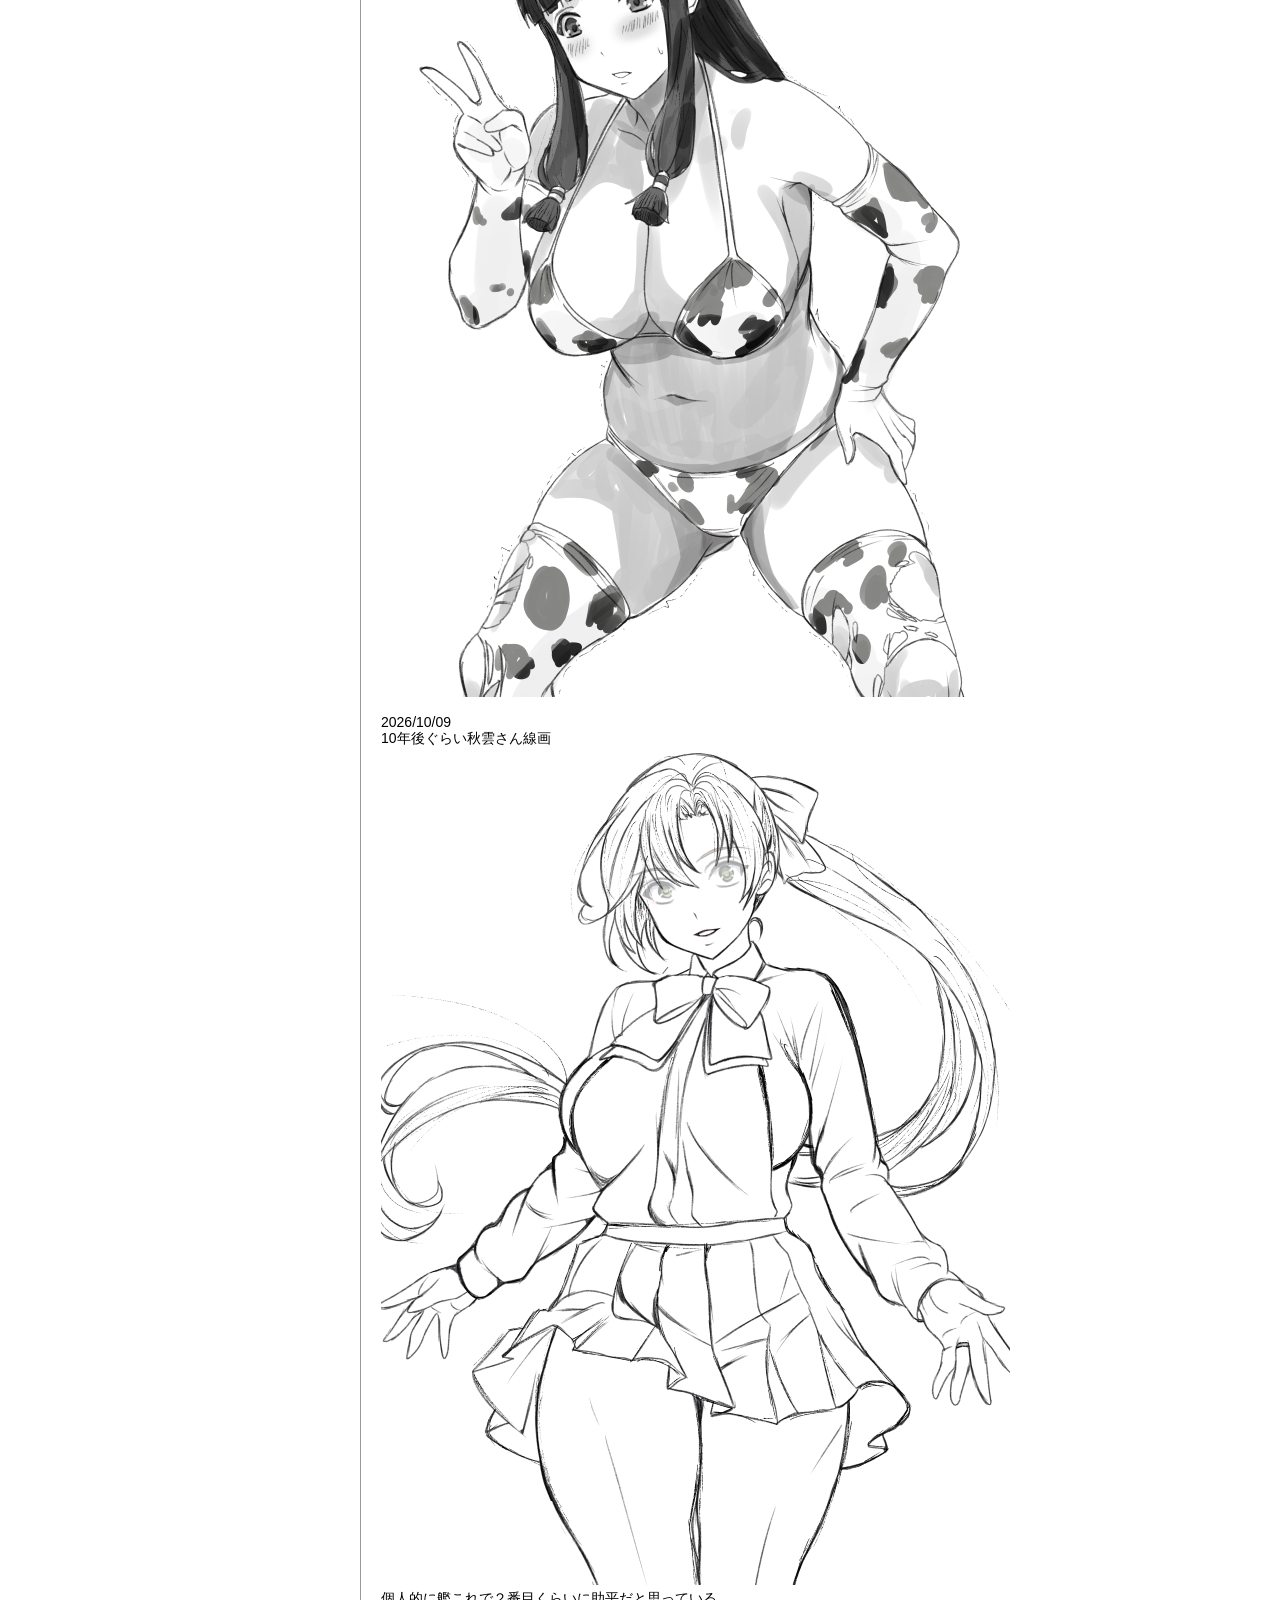
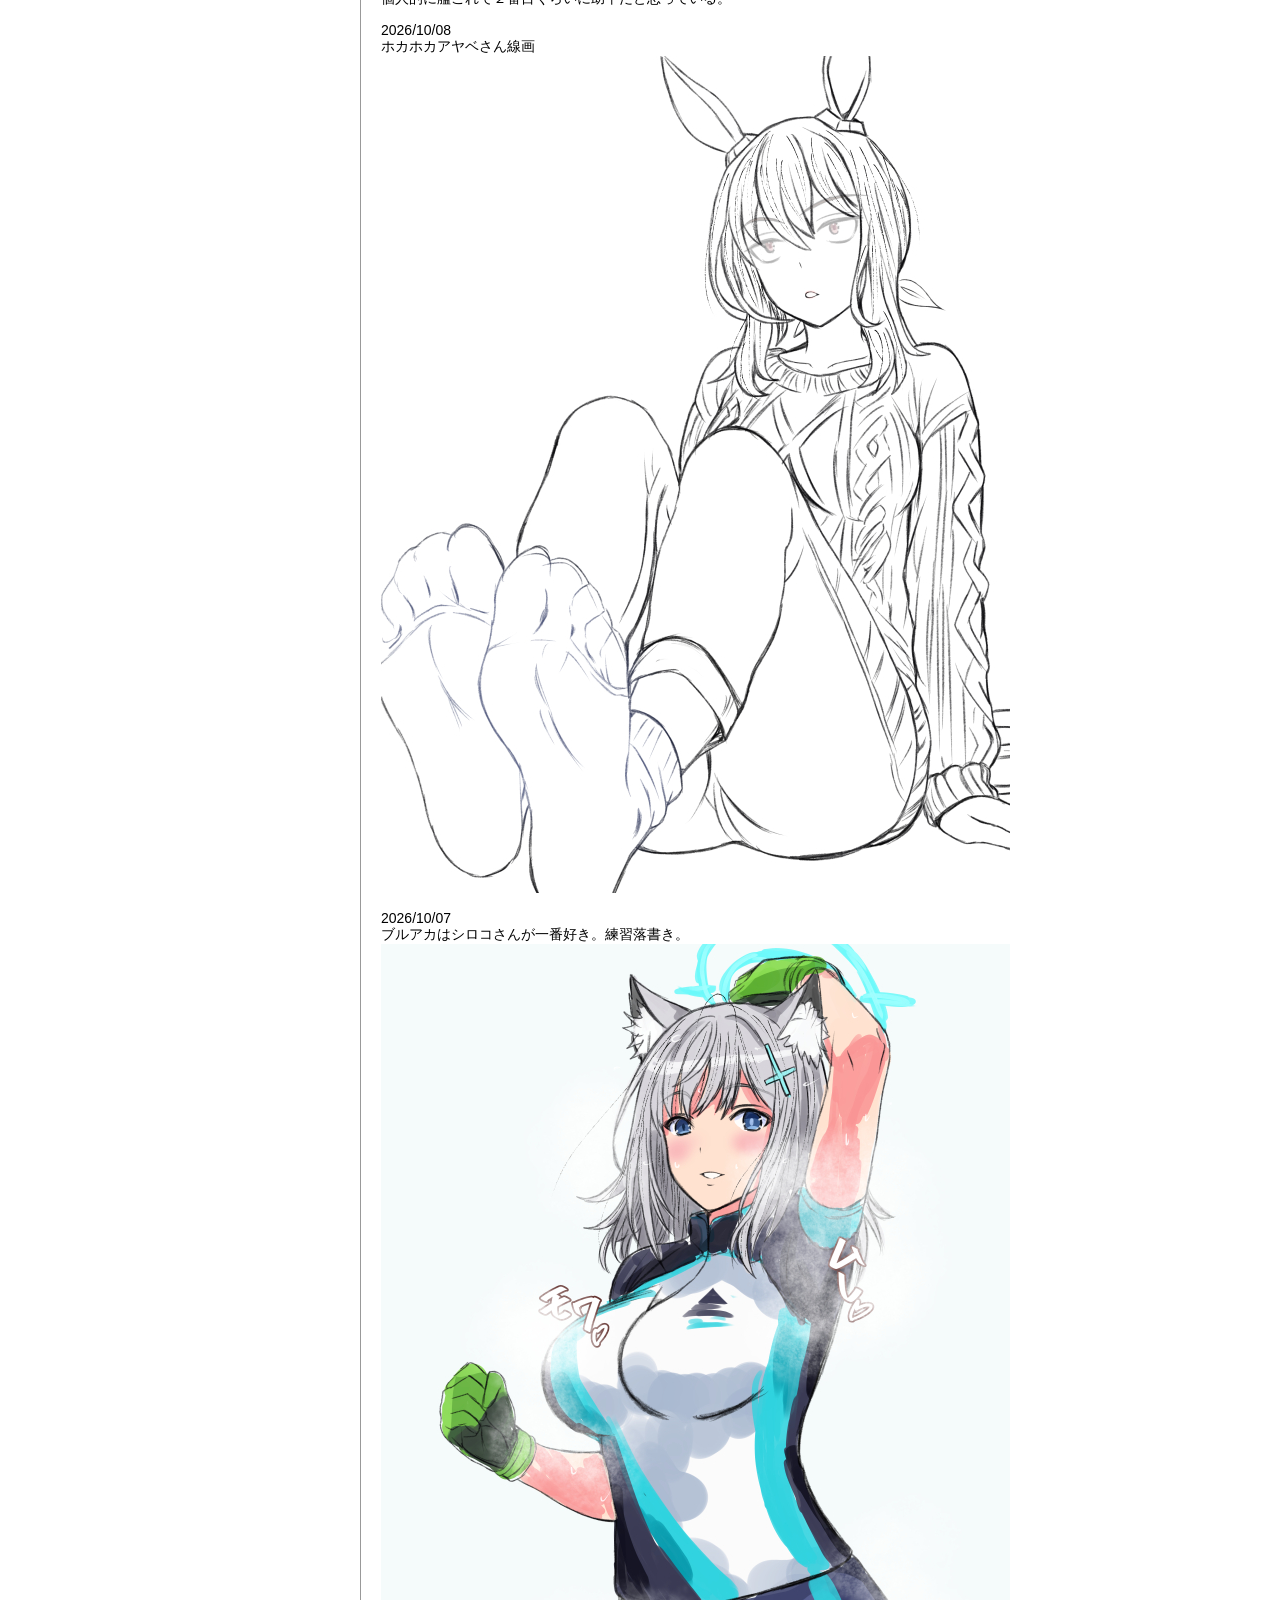
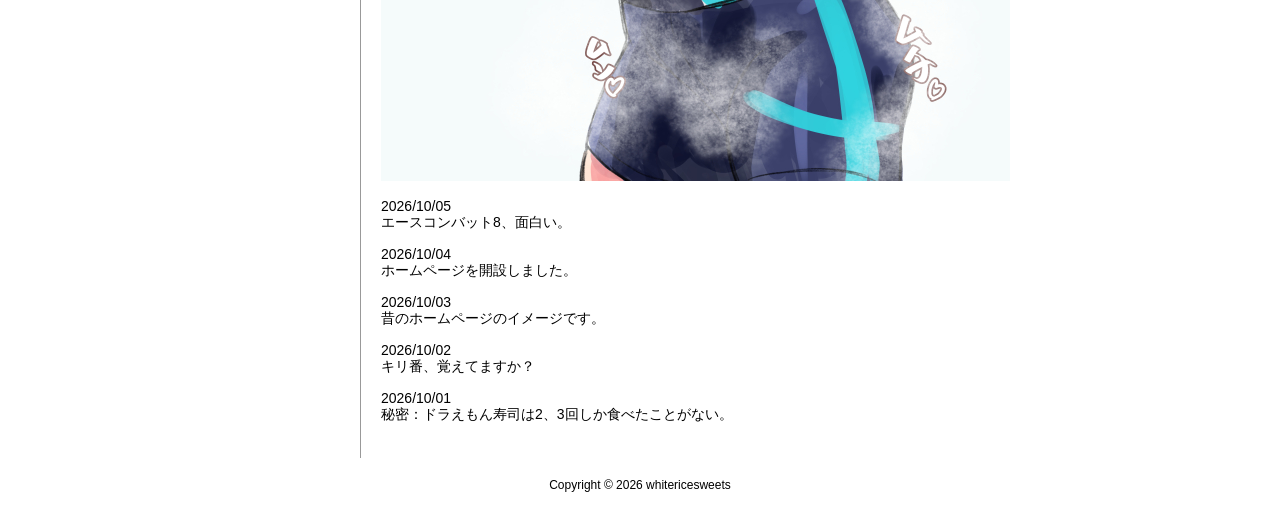
==== commit beeefcb0: "Refactor diary.html structure and content" ====
--- a/choco/diary.html
+++ b/choco/diary.html
@@ -14,9 +14,6 @@
   <img src="img/akigumo3.jpg" alt="" title=""　class="topimg" >
 </p>
 
-  
-
-<div id="content"><h2>DIARY</h2>
 
 <p>2026/10/26
 
